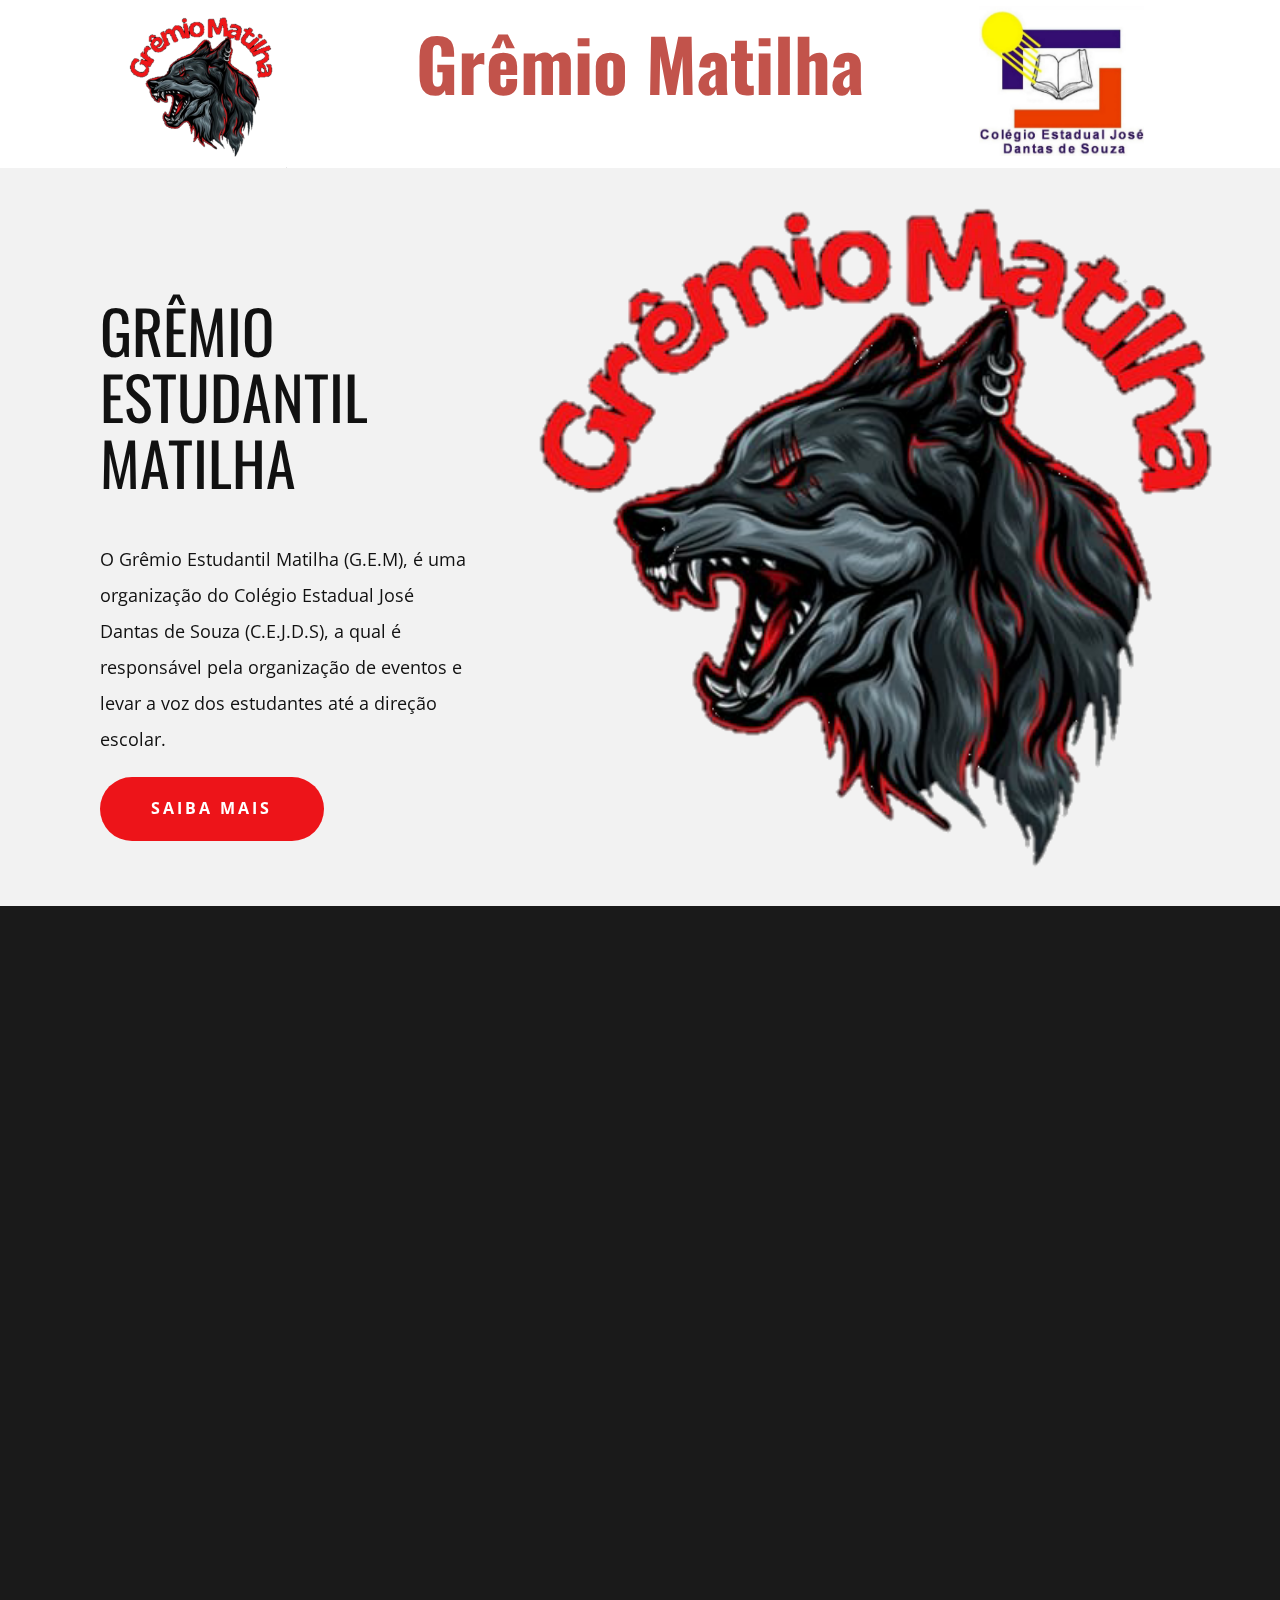
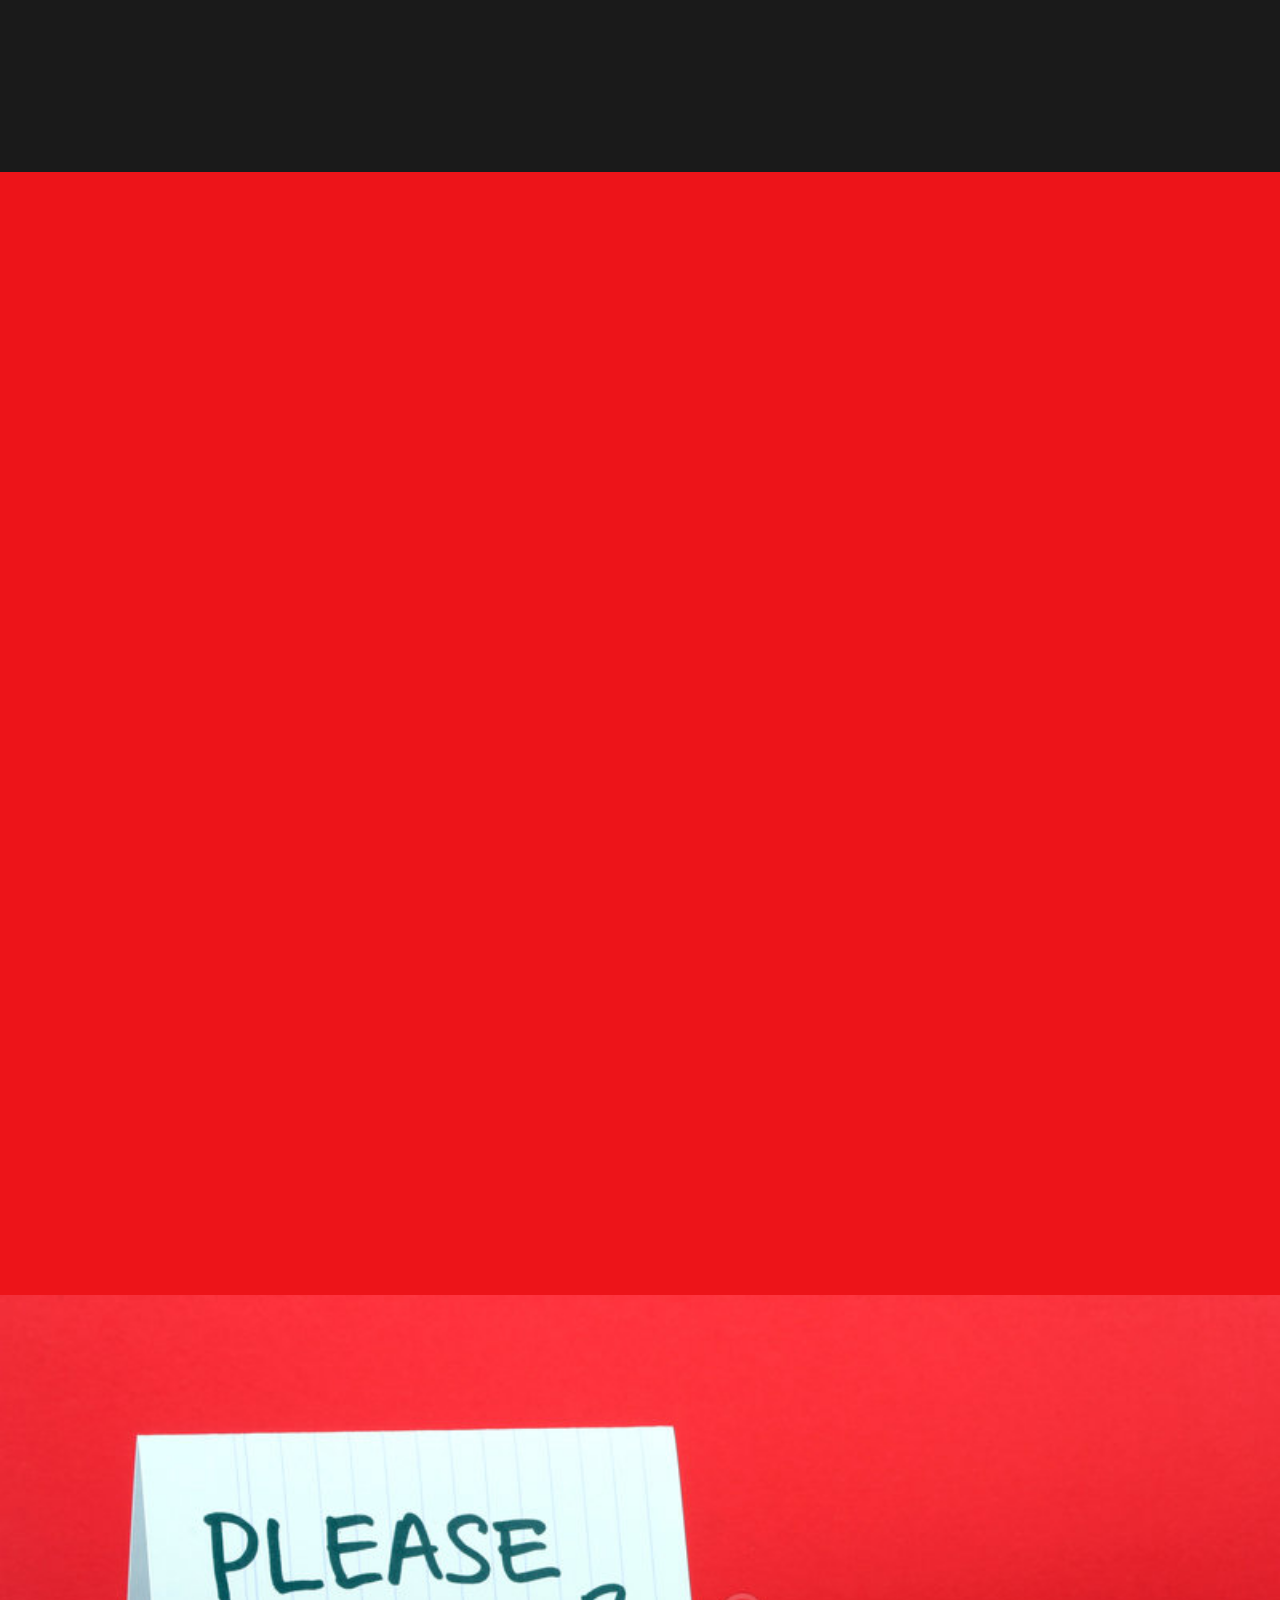
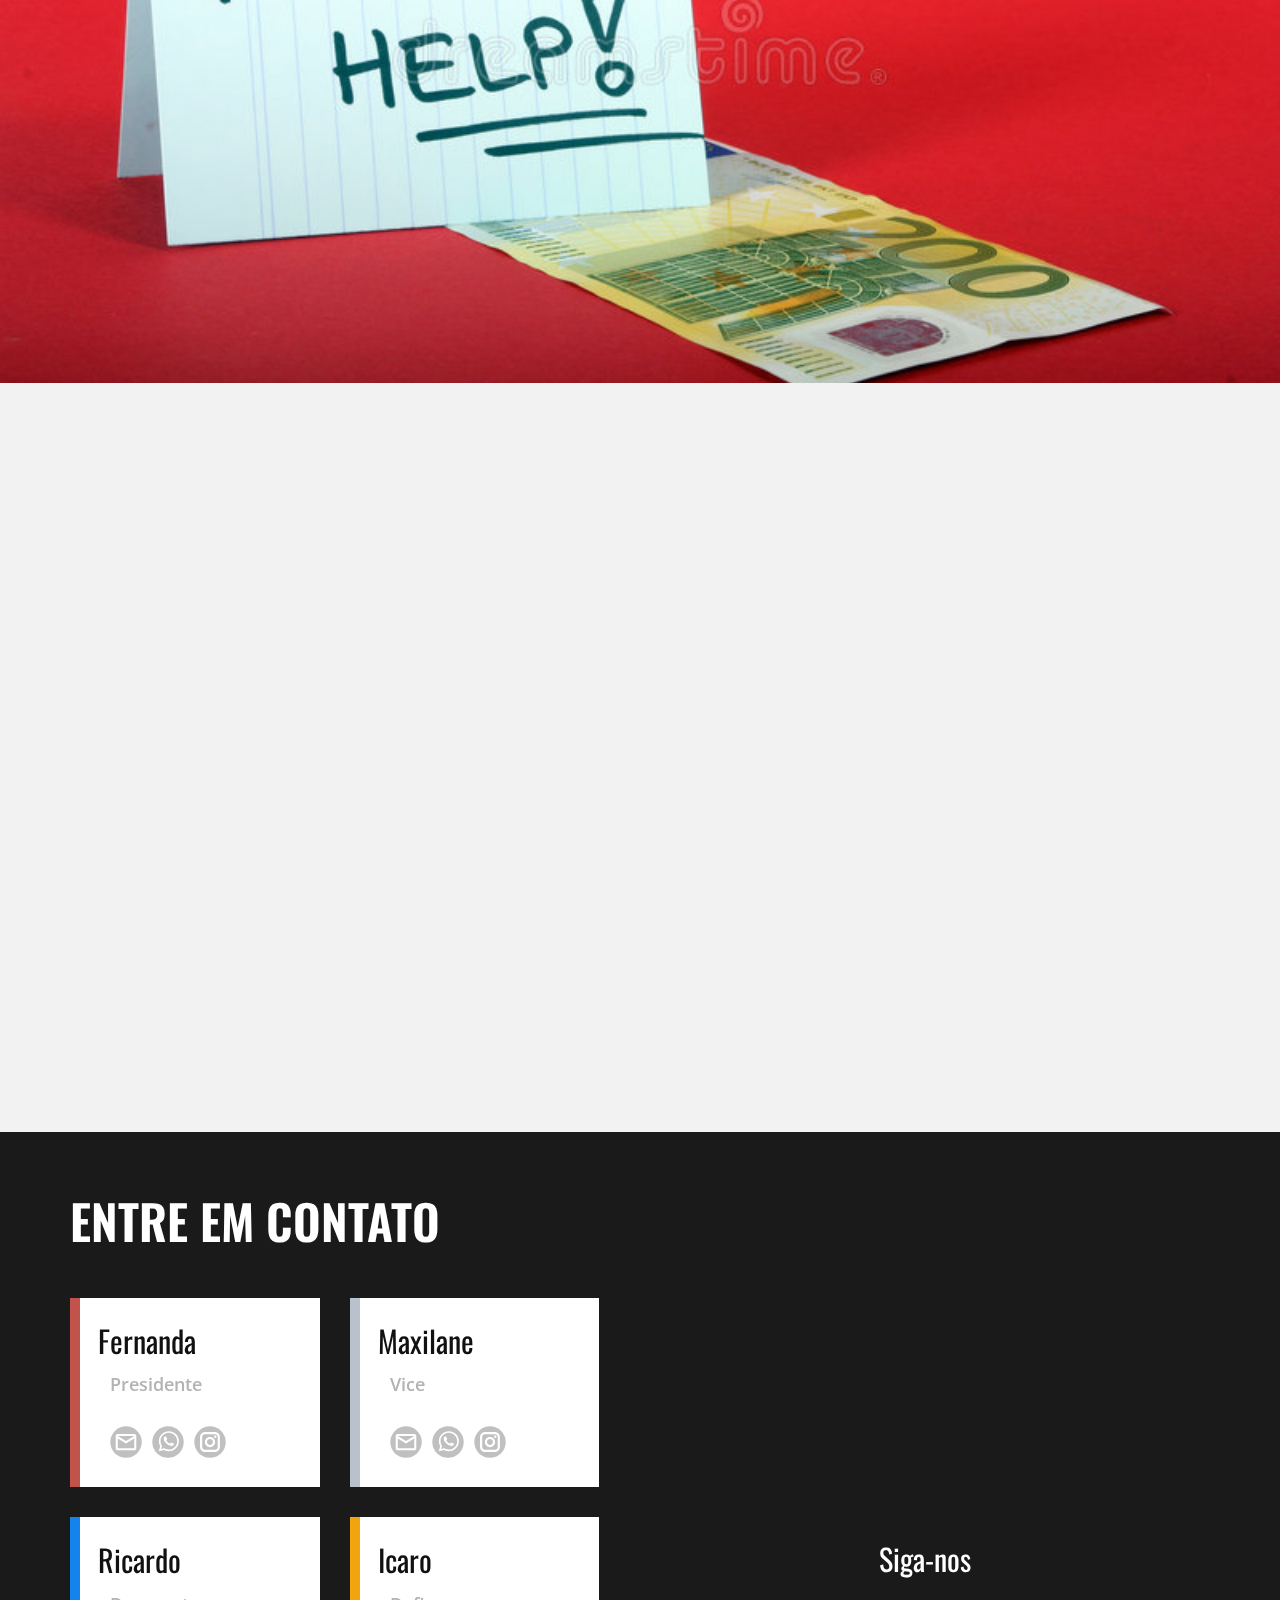
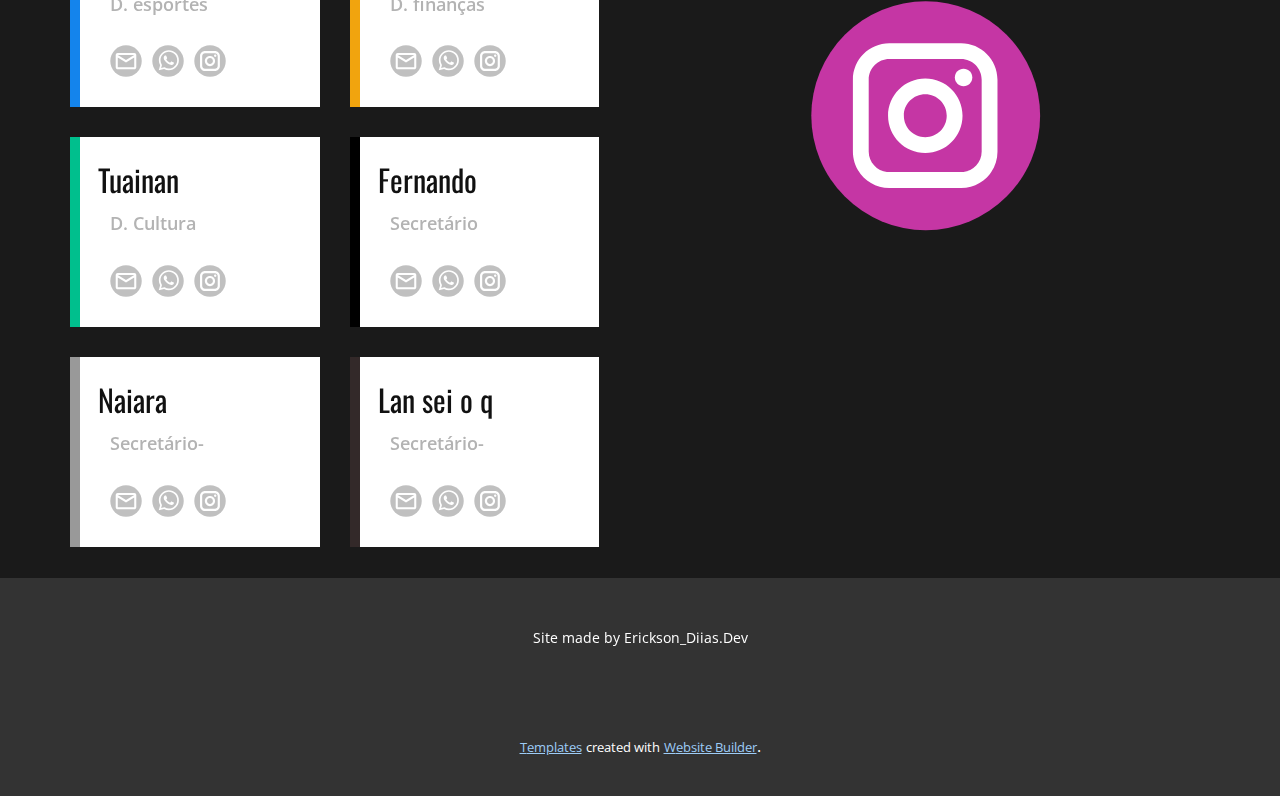
==== Home.html @ b1adccc2 "Add files via upload" ====
<!DOCTYPE html>
<html style="font-size: 16px;" lang="en"><head>
    <meta name="viewport" content="width=device-width, initial-scale=1.0">
    <meta charset="utf-8">
    <meta name="keywords" content="​Mindfulness Courses, ​Systematic training in mindfulness meditation, ​8 Week Mindfulness Journey, Vacancies and volunteering, About Us &amp;amp; Our Work, ​Free ​Mindfulness Course, ​Contact us, Contact Us">
    <meta name="description" content="">
    <title>Home</title>
    <link rel="stylesheet" href="nicepage.css" media="screen">
<link rel="stylesheet" href="Home.css" media="screen">
    <script class="u-script" type="text/javascript" src="jquery.js" defer=""></script>
    <script class="u-script" type="text/javascript" src="nicepage.js" defer=""></script>
    <meta name="generator" content="Nicepage 4.20.1, nicepage.com">
    <link id="u-theme-google-font" rel="stylesheet" href="https://fonts.googleapis.com/css?family=Oswald:200,300,400,500,600,700|Open+Sans:300,300i,400,400i,500,500i,600,600i,700,700i,800,800i">
    <link id="u-page-google-font" rel="stylesheet" href="https://fonts.googleapis.com/css?family=Montserrat:100,100i,200,200i,300,300i,400,400i,500,500i,600,600i,700,700i,800,800i,900,900i|Oswald:200,300,400,500,600,700">
    
    
    
    
    
    
    
    <script type="application/ld+json">{
		"@context": "http://schema.org",
		"@type": "Organization",
		"name": "WebSite3181948",
		"logo": "images/1666996754594.png"
}</script>
    <meta name="theme-color" content="#1484ec">
    <meta property="og:title" content="Home">
    <meta property="og:type" content="website">
  </head>
  <body class="u-body u-xl-mode" data-lang="en"><header class="u-clearfix u-header" id="sec-9a04"><div class="u-clearfix u-sheet u-valign-middle-xs u-sheet-1">
        <a href="Home.html" class="u-image u-logo u-image-1" data-image-width="500" data-image-height="500" title="Home">
          <img src="images/1666996754594.png" class="u-logo-image u-logo-image-1">
        </a>
        <img class="u-image u-image-default u-image-2" src="images/WhatsAppImage2022-10-27at15.34.00.jpeg" alt="" data-image-width="720" data-image-height="716">
        <h1 class="u-text u-text-default-lg u-text-default-xl u-text-palette-2-base u-title u-text-1">Grêmio Matilha</h1>
      </div></header>
    <section class="u-align-left u-clearfix u-grey-5 u-section-1" id="carousel_2faa">
      <div class="u-clearfix u-gutter-10 u-layout-wrap u-layout-wrap-1">
        <div class="u-gutter-0 u-layout">
          <div class="u-layout-row">
            <div class="u-align-center-md u-align-center-sm u-align-center-xs u-align-left-lg u-align-left-xl u-container-style u-layout-cell u-left-cell u-shape-rectangle u-size-21-lg u-size-22-xl u-size-60-md u-size-60-sm u-size-60-xs u-layout-cell-1">
              <div class="u-container-layout u-valign-bottom-sm u-container-layout-1">
                <h1 class="u-text u-text-1" data-animation-name="customAnimationIn" data-animation-duration="1500"> Grêmio Estudantil matilha</h1>
                <p class="u-text u-text-2" data-animation-name="customAnimationIn" data-animation-duration="1500" data-animation-delay="500">O Grêmio Estudantil Matilha (G.E.M), é uma organização do Colégio Estadual José Dantas de Souza (C.E.J.D.S), a qual é responsável pela organização de eventos e levar a voz dos estudantes até a direção escolar.</p>
                <a href="https://nicepage.online" class="u-active-black u-border-none u-btn u-btn-round u-button-style u-custom-color-1 u-hover-palette-2-base u-radius-50 u-text-active-white u-text-body-alt-color u-text-hover-white u-btn-1" data-animation-name="customAnimationIn" data-animation-duration="1500" data-animation-delay="500">SAIBA MAIS</a>
              </div>
            </div>
            <div class="u-align-left u-container-style u-hidden-lg u-hidden-md u-hidden-sm u-hidden-xs u-image u-layout-cell u-right-cell u-size-38-xl u-size-39-lg u-size-60-md u-size-60-sm u-size-60-xs u-image-1" data-image-width="500" data-image-height="500" data-animation-name="customAnimationIn" data-animation-duration="1500" data-animation-delay="500">
              <div class="u-container-layout u-valign-bottom u-container-layout-2"></div>
            </div>
          </div>
        </div>
      </div>
    </section>
    <section class="u-align-center u-clearfix u-grey-90 u-section-2" id="sec-e153">
      <h2 class="u-text u-text-default-xl u-text-1" data-animation-name="customAnimationIn" data-animation-duration="1500" data-animation-delay="0">AS PRINCIPAIS FUNÇÕES DO GRÊMIO</h2>
      <img class="u-expanded-width u-image u-image-default u-image-1" src="images/asd.jpeg" alt="" data-image-width="1320" data-image-height="660" data-animation-name="customAnimationIn" data-animation-duration="1500">
      <div class="u-list u-list-1">
        <div class="u-repeater u-repeater-1">
          <div class="u-align-center u-border-10 u-border-palette-2-base u-container-style u-custom-item u-list-item u-repeater-item u-shape-rectangle u-white u-list-item-1" data-animation-name="customAnimationIn" data-animation-duration="1500" data-animation-delay="500">
            <div class="u-container-layout u-similar-container u-valign-top-lg u-valign-top-md u-valign-top-sm u-valign-top-xl u-container-layout-1">
              <h5 class="u-custom-font u-font-montserrat u-text u-text-default u-text-2"> Informação</h5>
              <p class="u-text u-text-3">Os alunos precisam que suas decisões sejam ouvidas, e para isso é necessário um intermédio, esse intermédio somos nós!</p>
            </div>
          </div>
          <div class="u-align-center u-border-10 u-border-palette-2-dark-1 u-container-style u-custom-item u-list-item u-repeater-item u-shape-rectangle u-white u-list-item-2" data-animation-name="customAnimationIn" data-animation-duration="1500" data-animation-delay="500">
            <div class="u-container-layout u-similar-container u-valign-top-lg u-valign-top-md u-valign-top-sm u-valign-top-xl u-container-layout-2">
              <h5 class="u-custom-font u-font-montserrat u-text u-text-default u-text-4">Eventos</h5>
              <p class="u-text u-text-5">Todo os eventos realizados no colégio são totalmente patrocinados e organizados pelo Grêmio Estudantil.</p>
            </div>
          </div>
          <div class="u-align-center u-border-10 u-border-grey-75 u-container-style u-custom-item u-list-item u-repeater-item u-shape-rectangle u-white u-list-item-3" data-animation-name="customAnimationIn" data-animation-duration="1500" data-animation-delay="500">
            <div class="u-container-layout u-similar-container u-valign-top-lg u-valign-top-md u-valign-top-sm u-valign-top-xl u-container-layout-3">
              <h5 class="u-custom-font u-font-montserrat u-text u-text-default u-text-6">Soluções</h5>
              <p class="u-text u-text-7">Quando se tem problemas é necessário que haja soluções, a nossa matilha é responsável por todas as medidas tomadas junto a direção escolar.</p>
            </div>
          </div>
          <div class="u-align-center u-border-10 u-border-palette-5-dark-1 u-container-style u-custom-item u-list-item u-repeater-item u-shape-rectangle u-white u-list-item-4" data-animation-name="customAnimationIn" data-animation-duration="1500" data-animation-delay="500">
            <div class="u-container-layout u-similar-container u-valign-top-lg u-valign-top-md u-valign-top-sm u-valign-top-xl u-container-layout-4">
              <h5 class="u-custom-font u-font-montserrat u-text u-text-default u-text-8">Suporte</h5>
              <p class="u-text u-text-9">Tudo que for preciso para uma melhor r4elaçã entre alunos, professores e escola, o melhor suporte quem faz é o grêmio.</p>
            </div>
          </div>
        </div>
      </div>
    </section>
    <section class="u-align-center u-clearfix u-custom-color-1 u-section-3" id="carousel_fca2">
      <div class="u-clearfix u-sheet u-valign-middle-xs u-sheet-1">
        <h2 class="u-text u-text-1" data-animation-name="customAnimationIn" data-animation-duration="1500" data-animation-delay="0">UMA MELHOR FUNCIONABILIDADE</h2>
        <div class="u-align-left-lg u-align-left-xl u-expanded-width-xs u-list u-list-1">
          <div class="u-repeater u-repeater-1">
            <div class="u-align-right u-border-10 u-border-no-bottom u-border-no-left u-border-no-top u-border-palette-1-base u-bottom-left-radius-20 u-container-style u-custom-item u-grey-5 u-list-item u-repeater-item u-shape-round u-top-left-radius-20 u-list-item-1" data-animation-name="customAnimationIn" data-animation-duration="1500" data-animation-delay="250">
              <div class="u-container-layout u-similar-container u-valign-bottom-md u-valign-bottom-sm u-container-layout-1"><span class="u-custom-item u-icon u-icon-rounded u-palette-1-base u-radius-20 u-text-white u-icon-1"><svg class="u-svg-link" preserveAspectRatio="xMidYMin slice" viewBox="0 0 60 60" style=""><use xmlns:xlink="http://www.w3.org/1999/xlink" xlink:href="#svg-3e60"></use></svg><svg class="u-svg-content" viewBox="0 0 60 60" x="0px" y="0px" id="svg-3e60" style="enable-background:new 0 0 60 60;"><g><path d="M42.595,0H17.405C14.977,0,13,1.977,13,4.405v51.189C13,58.023,14.977,60,17.405,60h25.189C45.023,60,47,58.023,47,55.595
		V4.405C47,1.977,45.023,0,42.595,0z M15,8h30v38H15V8z M17.405,2h25.189C43.921,2,45,3.079,45,4.405V6H15V4.405
		C15,3.079,16.079,2,17.405,2z M42.595,58H17.405C16.079,58,15,56.921,15,55.595V48h30v7.595C45,56.921,43.921,58,42.595,58z"></path><path d="M30,49c-2.206,0-4,1.794-4,4s1.794,4,4,4s4-1.794,4-4S32.206,49,30,49z M30,55c-1.103,0-2-0.897-2-2s0.897-2,2-2
		s2,0.897,2,2S31.103,55,30,55z"></path><path d="M26,5h4c0.553,0,1-0.447,1-1s-0.447-1-1-1h-4c-0.553,0-1,0.447-1,1S25.447,5,26,5z"></path><path d="M33,5h1c0.553,0,1-0.447,1-1s-0.447-1-1-1h-1c-0.553,0-1,0.447-1,1S32.447,5,33,5z"></path><path d="M56.612,4.569c-0.391-0.391-1.023-0.391-1.414,0s-0.391,1.023,0,1.414c3.736,3.736,3.736,9.815,0,13.552
		c-0.391,0.391-0.391,1.023,0,1.414c0.195,0.195,0.451,0.293,0.707,0.293s0.512-0.098,0.707-0.293
		C61.128,16.434,61.128,9.085,56.612,4.569z"></path><path d="M52.401,6.845c-0.391-0.391-1.023-0.391-1.414,0s-0.391,1.023,0,1.414c1.237,1.237,1.918,2.885,1.918,4.639
		s-0.681,3.401-1.918,4.638c-0.391,0.391-0.391,1.023,0,1.414c0.195,0.195,0.451,0.293,0.707,0.293s0.512-0.098,0.707-0.293
		c1.615-1.614,2.504-3.764,2.504-6.052S54.017,8.459,52.401,6.845z"></path><path d="M4.802,5.983c0.391-0.391,0.391-1.023,0-1.414s-1.023-0.391-1.414,0c-4.516,4.516-4.516,11.864,0,16.38
		c0.195,0.195,0.451,0.293,0.707,0.293s0.512-0.098,0.707-0.293c0.391-0.391,0.391-1.023,0-1.414
		C1.065,15.799,1.065,9.72,4.802,5.983z"></path><path d="M9.013,6.569c-0.391-0.391-1.023-0.391-1.414,0c-1.615,1.614-2.504,3.764-2.504,6.052s0.889,4.438,2.504,6.053
		c0.195,0.195,0.451,0.293,0.707,0.293s0.512-0.098,0.707-0.293c0.391-0.391,0.391-1.023,0-1.414
		c-1.237-1.237-1.918-2.885-1.918-4.639S7.775,9.22,9.013,7.983C9.403,7.593,9.403,6.96,9.013,6.569z"></path>
</g></svg></span>
                <p class="u-text u-text-grey-40 u-text-2">O conforto produz o compreendimento. Uma melhor estrutura, uma melhor condição de estudo, um melhor lugar para se aprender, isso é o que nós queremos e lutamos para ter.</p>
              </div>
            </div>
            <div class="u-align-right u-border-10 u-border-no-bottom u-border-no-left u-border-no-top u-border-palette-2-base u-bottom-left-radius-20 u-container-style u-custom-item u-grey-5 u-list-item u-repeater-item u-shape-round u-top-left-radius-20 u-list-item-2" data-animation-name="customAnimationIn" data-animation-duration="1500" data-animation-delay="250">
              <div class="u-container-layout u-similar-container u-valign-bottom-md u-valign-bottom-sm u-container-layout-2"><span class="u-custom-item u-icon u-icon-rounded u-palette-2-base u-radius-20 u-text-white u-icon-2"><svg class="u-svg-link" preserveAspectRatio="xMidYMin slice" viewBox="0 0 54 54" style=""><use xmlns:xlink="http://www.w3.org/1999/xlink" xlink:href="#svg-9e3b"></use></svg><svg class="u-svg-content" viewBox="0 0 54 54" x="0px" y="0px" id="svg-9e3b" style="enable-background:new 0 0 54 54;"><g><path d="M51.22,21h-5.052c-0.812,0-1.481-0.447-1.792-1.197s-0.153-1.54,0.42-2.114l3.572-3.571
		c0.525-0.525,0.814-1.224,0.814-1.966c0-0.743-0.289-1.441-0.814-1.967l-4.553-4.553c-1.05-1.05-2.881-1.052-3.933,0l-3.571,3.571
		c-0.574,0.573-1.366,0.733-2.114,0.421C33.447,9.313,33,8.644,33,7.832V2.78C33,1.247,31.753,0,30.22,0H23.78
		C22.247,0,21,1.247,21,2.78v5.052c0,0.812-0.447,1.481-1.197,1.792c-0.748,0.313-1.54,0.152-2.114-0.421l-3.571-3.571
		c-1.052-1.052-2.883-1.05-3.933,0l-4.553,4.553c-0.525,0.525-0.814,1.224-0.814,1.967c0,0.742,0.289,1.44,0.814,1.966l3.572,3.571
		c0.573,0.574,0.73,1.364,0.42,2.114S8.644,21,7.832,21H2.78C1.247,21,0,22.247,0,23.78v6.439C0,31.753,1.247,33,2.78,33h5.052
		c0.812,0,1.481,0.447,1.792,1.197s0.153,1.54-0.42,2.114l-3.572,3.571c-0.525,0.525-0.814,1.224-0.814,1.966
		c0,0.743,0.289,1.441,0.814,1.967l4.553,4.553c1.051,1.051,2.881,1.053,3.933,0l3.571-3.572c0.574-0.573,1.363-0.731,2.114-0.42
		c0.75,0.311,1.197,0.98,1.197,1.792v5.052c0,1.533,1.247,2.78,2.78,2.78h6.439c1.533,0,2.78-1.247,2.78-2.78v-5.052
		c0-0.812,0.447-1.481,1.197-1.792c0.751-0.312,1.54-0.153,2.114,0.42l3.571,3.572c1.052,1.052,2.883,1.05,3.933,0l4.553-4.553
		c0.525-0.525,0.814-1.224,0.814-1.967c0-0.742-0.289-1.44-0.814-1.966l-3.572-3.571c-0.573-0.574-0.73-1.364-0.42-2.114
		S45.356,33,46.168,33h5.052c1.533,0,2.78-1.247,2.78-2.78V23.78C54,22.247,52.753,21,51.22,21z M52,30.22
		C52,30.65,51.65,31,51.22,31h-5.052c-1.624,0-3.019,0.932-3.64,2.432c-0.622,1.5-0.295,3.146,0.854,4.294l3.572,3.571
		c0.305,0.305,0.305,0.8,0,1.104l-4.553,4.553c-0.304,0.304-0.799,0.306-1.104,0l-3.571-3.572c-1.149-1.149-2.794-1.474-4.294-0.854
		c-1.5,0.621-2.432,2.016-2.432,3.64v5.052C31,51.65,30.65,52,30.22,52H23.78C23.35,52,23,51.65,23,51.22v-5.052
		c0-1.624-0.932-3.019-2.432-3.64c-0.503-0.209-1.021-0.311-1.533-0.311c-1.014,0-1.997,0.4-2.761,1.164l-3.571,3.572
		c-0.306,0.306-0.801,0.304-1.104,0l-4.553-4.553c-0.305-0.305-0.305-0.8,0-1.104l3.572-3.571c1.148-1.148,1.476-2.794,0.854-4.294
		C10.851,31.932,9.456,31,7.832,31H2.78C2.35,31,2,30.65,2,30.22V23.78C2,23.35,2.35,23,2.78,23h5.052
		c1.624,0,3.019-0.932,3.64-2.432c0.622-1.5,0.295-3.146-0.854-4.294l-3.572-3.571c-0.305-0.305-0.305-0.8,0-1.104l4.553-4.553
		c0.304-0.305,0.799-0.305,1.104,0l3.571,3.571c1.147,1.147,2.792,1.476,4.294,0.854C22.068,10.851,23,9.456,23,7.832V2.78
		C23,2.35,23.35,2,23.78,2h6.439C30.65,2,31,2.35,31,2.78v5.052c0,1.624,0.932,3.019,2.432,3.64
		c1.502,0.622,3.146,0.294,4.294-0.854l3.571-3.571c0.306-0.305,0.801-0.305,1.104,0l4.553,4.553c0.305,0.305,0.305,0.8,0,1.104
		l-3.572,3.571c-1.148,1.148-1.476,2.794-0.854,4.294c0.621,1.5,2.016,2.432,3.64,2.432h5.052C51.65,23,52,23.35,52,23.78V30.22z"></path><path d="M27,18c-4.963,0-9,4.037-9,9s4.037,9,9,9s9-4.037,9-9S31.963,18,27,18z M27,34c-3.859,0-7-3.141-7-7s3.141-7,7-7
		s7,3.141,7,7S30.859,34,27,34z"></path>
</g></svg></span>
                <p class="u-text u-text-grey-40 u-text-3"> É ir além do conhecimento teórico e entrar no setor prático. Aprender a fazer faz com que o ser humano passe a saber lidar com situações de emprego, trabalho em equipe,&nbsp;desenvolvimento coorporativo&nbsp;e valores necessários para cada trabalho. Esse pilar é essêncial, á que vivemos em sociedades assalariadas e que, frequentemente, o trabalho humano é trocado pelas máquinas, o que exige uma realização de tarefas mais intelectuais e mentais.</p>
              </div>
            </div>
          </div>
        </div>
        <div class="u-expanded-width-xs u-list u-list-2">
          <div class="u-repeater u-repeater-2">
            <div class="u-align-left u-border-10 u-border-no-bottom u-border-no-right u-border-no-top u-border-palette-3-base u-bottom-right-radius-20 u-container-style u-custom-item u-grey-5 u-list-item u-repeater-item u-shape-round u-top-right-radius-20 u-list-item-3" data-animation-name="customAnimationIn" data-animation-duration="1500" data-animation-delay="500">
              <div class="u-container-layout u-similar-container u-container-layout-3"><span class="u-custom-item u-icon u-icon-rounded u-palette-3-base u-radius-20 u-text-white u-icon-3"><svg class="u-svg-link" preserveAspectRatio="xMidYMin slice" viewBox="0 0 54 54" style=""><use xmlns:xlink="http://www.w3.org/1999/xlink" xlink:href="#svg-feed"></use></svg><svg class="u-svg-content" viewBox="0 0 54 54" x="0px" y="0px" id="svg-feed" style="enable-background:new 0 0 54 54;"><g><path d="M51.22,21h-5.052c-0.812,0-1.481-0.447-1.792-1.197s-0.153-1.54,0.42-2.114l3.572-3.571
		c0.525-0.525,0.814-1.224,0.814-1.966c0-0.743-0.289-1.441-0.814-1.967l-4.553-4.553c-1.05-1.05-2.881-1.052-3.933,0l-3.571,3.571
		c-0.574,0.573-1.366,0.733-2.114,0.421C33.447,9.313,33,8.644,33,7.832V2.78C33,1.247,31.753,0,30.22,0H23.78
		C22.247,0,21,1.247,21,2.78v5.052c0,0.812-0.447,1.481-1.197,1.792c-0.748,0.313-1.54,0.152-2.114-0.421l-3.571-3.571
		c-1.052-1.052-2.883-1.05-3.933,0l-4.553,4.553c-0.525,0.525-0.814,1.224-0.814,1.967c0,0.742,0.289,1.44,0.814,1.966l3.572,3.571
		c0.573,0.574,0.73,1.364,0.42,2.114S8.644,21,7.832,21H2.78C1.247,21,0,22.247,0,23.78v6.439C0,31.753,1.247,33,2.78,33h5.052
		c0.812,0,1.481,0.447,1.792,1.197s0.153,1.54-0.42,2.114l-3.572,3.571c-0.525,0.525-0.814,1.224-0.814,1.966
		c0,0.743,0.289,1.441,0.814,1.967l4.553,4.553c1.051,1.051,2.881,1.053,3.933,0l3.571-3.572c0.574-0.573,1.363-0.731,2.114-0.42
		c0.75,0.311,1.197,0.98,1.197,1.792v5.052c0,1.533,1.247,2.78,2.78,2.78h6.439c1.533,0,2.78-1.247,2.78-2.78v-5.052
		c0-0.812,0.447-1.481,1.197-1.792c0.751-0.312,1.54-0.153,2.114,0.42l3.571,3.572c1.052,1.052,2.883,1.05,3.933,0l4.553-4.553
		c0.525-0.525,0.814-1.224,0.814-1.967c0-0.742-0.289-1.44-0.814-1.966l-3.572-3.571c-0.573-0.574-0.73-1.364-0.42-2.114
		S45.356,33,46.168,33h5.052c1.533,0,2.78-1.247,2.78-2.78V23.78C54,22.247,52.753,21,51.22,21z M52,30.22
		C52,30.65,51.65,31,51.22,31h-5.052c-1.624,0-3.019,0.932-3.64,2.432c-0.622,1.5-0.295,3.146,0.854,4.294l3.572,3.571
		c0.305,0.305,0.305,0.8,0,1.104l-4.553,4.553c-0.304,0.304-0.799,0.306-1.104,0l-3.571-3.572c-1.149-1.149-2.794-1.474-4.294-0.854
		c-1.5,0.621-2.432,2.016-2.432,3.64v5.052C31,51.65,30.65,52,30.22,52H23.78C23.35,52,23,51.65,23,51.22v-5.052
		c0-1.624-0.932-3.019-2.432-3.64c-0.503-0.209-1.021-0.311-1.533-0.311c-1.014,0-1.997,0.4-2.761,1.164l-3.571,3.572
		c-0.306,0.306-0.801,0.304-1.104,0l-4.553-4.553c-0.305-0.305-0.305-0.8,0-1.104l3.572-3.571c1.148-1.148,1.476-2.794,0.854-4.294
		C10.851,31.932,9.456,31,7.832,31H2.78C2.35,31,2,30.65,2,30.22V23.78C2,23.35,2.35,23,2.78,23h5.052
		c1.624,0,3.019-0.932,3.64-2.432c0.622-1.5,0.295-3.146-0.854-4.294l-3.572-3.571c-0.305-0.305-0.305-0.8,0-1.104l4.553-4.553
		c0.304-0.305,0.799-0.305,1.104,0l3.571,3.571c1.147,1.147,2.792,1.476,4.294,0.854C22.068,10.851,23,9.456,23,7.832V2.78
		C23,2.35,23.35,2,23.78,2h6.439C30.65,2,31,2.35,31,2.78v5.052c0,1.624,0.932,3.019,2.432,3.64
		c1.502,0.622,3.146,0.294,4.294-0.854l3.571-3.571c0.306-0.305,0.801-0.305,1.104,0l4.553,4.553c0.305,0.305,0.305,0.8,0,1.104
		l-3.572,3.571c-1.148,1.148-1.476,2.794-0.854,4.294c0.621,1.5,2.016,2.432,3.64,2.432h5.052C51.65,23,52,23.35,52,23.78V30.22z"></path><path d="M27,18c-4.963,0-9,4.037-9,9s4.037,9,9,9s9-4.037,9-9S31.963,18,27,18z M27,34c-3.859,0-7-3.141-7-7s3.141-7,7-7
		s7,3.141,7,7S30.859,34,27,34z"></path>
</g></svg></span>
                <p class="u-text u-text-grey-40 u-text-4">É quando tornamos prazeroso o ato de compreender, descobrir ou construir o conhecimento. É o interesse nas informações, libertação da ignorância. Com a velocidade em que o conhecimento humano se multiplica, muitas vezes deixamos de lado essa necessidade de nos aprimorar, se desinteressando pelo outro, pelo novo. Sendo assim, o aprender a conhecer exercita a atenção, a memória e o pensamento.</p>
              </div>
            </div>
            <div class="u-align-left u-border-10 u-border-no-bottom u-border-no-right u-border-no-top u-border-palette-4-base u-bottom-right-radius-20 u-container-style u-custom-item u-grey-5 u-list-item u-repeater-item u-shape-round u-top-right-radius-20 u-list-item-4" data-animation-name="customAnimationIn" data-animation-duration="1500" data-animation-delay="500">
              <div class="u-container-layout u-similar-container u-container-layout-4"><span class="u-custom-item u-icon u-icon-rounded u-palette-4-base u-radius-20 u-text-white u-icon-4"><svg class="u-svg-link" preserveAspectRatio="xMidYMin slice" viewBox="0 0 60 60" style=""><use xmlns:xlink="http://www.w3.org/1999/xlink" xlink:href="#svg-4bad"></use></svg><svg class="u-svg-content" viewBox="0 0 60 60" x="0px" y="0px" id="svg-4bad" style="enable-background:new 0 0 60 60;"><g><path d="M42.595,0H17.405C14.977,0,13,1.977,13,4.405v51.189C13,58.023,14.977,60,17.405,60h25.189C45.023,60,47,58.023,47,55.595
		V4.405C47,1.977,45.023,0,42.595,0z M15,8h30v38H15V8z M17.405,2h25.189C43.921,2,45,3.079,45,4.405V6H15V4.405
		C15,3.079,16.079,2,17.405,2z M42.595,58H17.405C16.079,58,15,56.921,15,55.595V48h30v7.595C45,56.921,43.921,58,42.595,58z"></path><path d="M30,49c-2.206,0-4,1.794-4,4s1.794,4,4,4s4-1.794,4-4S32.206,49,30,49z M30,55c-1.103,0-2-0.897-2-2s0.897-2,2-2
		s2,0.897,2,2S31.103,55,30,55z"></path><path d="M26,5h4c0.553,0,1-0.447,1-1s-0.447-1-1-1h-4c-0.553,0-1,0.447-1,1S25.447,5,26,5z"></path><path d="M33,5h1c0.553,0,1-0.447,1-1s-0.447-1-1-1h-1c-0.553,0-1,0.447-1,1S32.447,5,33,5z"></path><path d="M56.612,4.569c-0.391-0.391-1.023-0.391-1.414,0s-0.391,1.023,0,1.414c3.736,3.736,3.736,9.815,0,13.552
		c-0.391,0.391-0.391,1.023,0,1.414c0.195,0.195,0.451,0.293,0.707,0.293s0.512-0.098,0.707-0.293
		C61.128,16.434,61.128,9.085,56.612,4.569z"></path><path d="M52.401,6.845c-0.391-0.391-1.023-0.391-1.414,0s-0.391,1.023,0,1.414c1.237,1.237,1.918,2.885,1.918,4.639
		s-0.681,3.401-1.918,4.638c-0.391,0.391-0.391,1.023,0,1.414c0.195,0.195,0.451,0.293,0.707,0.293s0.512-0.098,0.707-0.293
		c1.615-1.614,2.504-3.764,2.504-6.052S54.017,8.459,52.401,6.845z"></path><path d="M4.802,5.983c0.391-0.391,0.391-1.023,0-1.414s-1.023-0.391-1.414,0c-4.516,4.516-4.516,11.864,0,16.38
		c0.195,0.195,0.451,0.293,0.707,0.293s0.512-0.098,0.707-0.293c0.391-0.391,0.391-1.023,0-1.414
		C1.065,15.799,1.065,9.72,4.802,5.983z"></path><path d="M9.013,6.569c-0.391-0.391-1.023-0.391-1.414,0c-1.615,1.614-2.504,3.764-2.504,6.052s0.889,4.438,2.504,6.053
		c0.195,0.195,0.451,0.293,0.707,0.293s0.512-0.098,0.707-0.293c0.391-0.391,0.391-1.023,0-1.414
		c-1.237-1.237-1.918-2.885-1.918-4.639S7.775,9.22,9.013,7.983C9.403,7.593,9.403,6.96,9.013,6.569z"></path>
</g></svg></span>
                <p class="u-text u-text-grey-40 u-text-5"> Desenvolver o pensamento crítico, autônomo,&nbsp;incitar a criatividade&nbsp;e elevar o &nbsp;crescimento de conhecimentos, além de ter em mente um sentido ético e estético perante a sociedade. Isto é aprender a ser. Não podemos negligenciar o potencial de cada indivíduo, é preciso contribuir para o seu total desenvolvimento, adquirindo ferramentas que formulam os juízos e valores do ser autônomo, intelectualmente. A diversidade de personalidades é o que gera a inovação dentro da sociedade.</p>
              </div>
            </div>
          </div>
        </div>
      </div>
    </section>
    <section class="u-align-center u-clearfix u-image u-section-4" id="carousel_b9d5" data-image-width="800" data-image-height="533">
      <div class="u-clearfix u-sheet u-valign-middle-lg u-valign-middle-xl u-valign-middle-xs u-sheet-1">
        <div class="u-align-center u-container-style u-expanded-width-xs u-group u-palette-3-base u-radius-10 u-shape-round u-group-1" data-animation-name="customAnimationIn" data-animation-duration="1500" data-animation-delay="250">
          <div class="u-container-layout u-valign-bottom-lg u-valign-bottom-xl u-container-layout-1">
            <div class="u-palette-5-dark-1 u-radius-30 u-shape u-shape-round u-shape-1"></div>
            <h2 class="u-text u-text-default u-text-1">AJUDE O GRÊMIO!</h2>
            <p class="u-text u-text-2">
              <span style="font-weight: 700;"> Todo o trabalho feito pelo o grêmio estudantil é completamente voluntário, não recebemos nada em troca, e não queremos receber, mas para que possamos continuar provendo tudo o que desejamos precisamos de sua ajuda, doe para o grêmio qualquer quantia, invista na Matilha para que nós tornemos nossos lobos cada vez mais fortes.</span>
              <br>
              <br>
              <span class="u-text-black"> Toda quantia doada não será usada para nada além do aproveitamento escolar.</span>
            </p>
            <a href="https://nicepage.online" class="u-active-palette-2-dark-3 u-border-none u-btn u-btn-round u-button-style u-hover-palette-2-light-2 u-palette-2-base u-radius-50 u-text-active-white u-text-body-alt-color u-text-hover-white u-btn-1">DOAR</a>
            <div class="u-palette-2-base u-radius-30 u-shape u-shape-round u-shape-2"></div>
          </div>
        </div>
      </div>
    </section>
    <section class="u-align-center u-clearfix u-grey-5 u-section-5" id="carousel_02ba">
      <div class="u-clearfix u-sheet u-sheet-1">
        <h2 class="u-text u-text-1" data-animation-name="customAnimationIn" data-animation-duration="1500" data-animation-delay="250">SOBRE NÓS &amp; NOSSO TRABALHO</h2>
        <p class="u-text u-text-2" data-animation-name="customAnimationIn" data-animation-duration="1500" data-animation-delay="0" data-animation-direction=""> Saiba agora algumas coisas sobre o grêmio estudantil Matilha.</p>
        <div class="u-expanded-width-lg u-expanded-width-md u-expanded-width-sm u-expanded-width-xl u-list u-list-1">
          <div class="u-repeater u-repeater-1">
            <div class="u-align-center u-border-20 u-border-no-bottom u-border-no-left u-border-no-right u-border-palette-2-base u-bottom-left-radius-20 u-bottom-right-radius-20 u-container-style u-custom-item u-list-item u-repeater-item u-shape-round u-white u-list-item-1" data-animation-name="customAnimationIn" data-animation-duration="1500" data-animation-delay="250" data-animation-direction="">
              <div class="u-container-layout u-similar-container u-valign-top u-container-layout-1">
                <h3 class="u-custom-font u-font-montserrat u-text u-text-3" data-animation-name="counter" data-animation-event="scroll" data-animation-duration="3000">3</h3>
                <p class="u-text u-text-4">EVENTOS</p>
                <p class="u-text u-text-5">Sample text. Click to select the text box. Click again or double click to start editing the text.</p>
              </div>
            </div>
            <div class="u-align-center u-border-20 u-border-no-bottom u-border-no-left u-border-no-right u-border-palette-4-base u-bottom-left-radius-20 u-bottom-right-radius-20 u-container-style u-custom-item u-list-item u-repeater-item u-shape-round u-white u-list-item-2" data-animation-name="customAnimationIn" data-animation-duration="1500" data-animation-delay="250" data-animation-direction="">
              <div class="u-container-layout u-similar-container u-valign-top u-container-layout-2">
                <h3 class="u-custom-font u-font-montserrat u-text u-text-6" data-animation-name="counter" data-animation-event="scroll" data-animation-duration="3000">0</h3>
                <p class="u-text u-text-7">CONQUISTAS</p>
                <p class="u-text u-text-8">Sample text. Click to select the text box. Click again or double click to start editing the text.</p>
              </div>
            </div>
            <div class="u-align-center u-border-20 u-border-no-bottom u-border-no-left u-border-no-right u-border-palette-1-base u-bottom-left-radius-20 u-bottom-right-radius-20 u-container-style u-custom-item u-list-item u-repeater-item u-shape-round u-white u-list-item-3" data-animation-name="customAnimationIn" data-animation-duration="1500" data-animation-delay="250" data-animation-direction="">
              <div class="u-container-layout u-similar-container u-valign-top u-container-layout-3">
                <h3 class="u-custom-font u-font-montserrat u-text u-text-9" data-animation-name="counter" data-animation-event="scroll" data-animation-duration="3000">18</h3>
                <p class="u-text u-text-10">PROOJETOS PENDENTES</p>
                <p class="u-text u-text-11">Sample text. Click to select the text box. Click again or double click to start editing the text.</p>
              </div>
            </div>
            <div class="u-align-center u-border-20 u-border-no-bottom u-border-no-left u-border-no-right u-border-palette-3-base u-bottom-left-radius-20 u-bottom-right-radius-20 u-container-style u-custom-item u-list-item u-repeater-item u-shape-round u-white u-list-item-4" data-animation-name="customAnimationIn" data-animation-duration="1500" data-animation-delay="250" data-animation-direction="">
              <div class="u-container-layout u-similar-container u-valign-top u-container-layout-4">
                <h3 class="u-custom-font u-font-montserrat u-text u-text-12" data-animation-name="counter" data-animation-event="scroll" data-animation-duration="3000">6</h3>
                <p class="u-text u-text-13">PROJETOS FINALIZADOS</p>
                <p class="u-text u-text-14">Sample text. Click to select the text box. Click again or double click to start editing the text.</p>
              </div>
            </div>
          </div>
        </div>
      </div>
    </section>
    <section class="u-align-center u-clearfix u-grey-90 u-section-6" id="carousel_57cf">
      <div class="u-clearfix u-sheet u-valign-middle-xs u-sheet-1">
        <h2 class="u-align-left-lg u-align-left-xl u-text u-text-1">ENTRE EM CONTATO</h2>
        <div class="u-expanded-width-md u-expanded-width-sm u-list u-list-1">
          <div class="u-repeater u-repeater-1">
            <div class="u-align-center u-border-10 u-border-no-bottom u-border-no-right u-border-no-top u-border-palette-2-base u-container-style u-custom-item u-list-item u-repeater-item u-shape-rectangle u-white">
              <div class="u-container-layout u-similar-container u-valign-top-lg u-valign-top-md u-valign-top-sm u-valign-top-xl u-container-layout-1">
                <h3 class="u-align-left u-text u-text-2">Fernanda</h3>
                <p class="u-align-left u-text u-text-grey-30 u-text-3">Presidente<br>
                </p>
                <div class="u-custom-item u-social-icons u-spacing-10 u-social-icons-1">
                  <a class="u-social-url" target="_blank" data-type="Email" title="Email" href="mailto:santanafernanda948@gmail.com"><span class="u-custom-item u-icon u-social-email u-social-icon u-text-grey-25 u-icon-1" data-animation-name="" data-animation-duration="0" data-animation-delay="0" data-animation-direction=""><svg class="u-svg-link" preserveAspectRatio="xMidYMin slice" viewBox="0 0 112 112" style=""><use xmlns:xlink="http://www.w3.org/1999/xlink" xlink:href="#svg-f77c"></use></svg><svg class="u-svg-content" viewBox="0 0 112 112" x="0" y="0" id="svg-f77c"><circle fill="currentColor" cx="56.1" cy="56.1" r="55"></circle><path id="path3864" fill="#FFFFFF" d="M27.2,28h57.6c4,0,7.2,3.2,7.2,7.2l0,0v42.7c0,3.9-3.2,7.2-7.2,7.2l0,0H27.2
	c-4,0-7.2-3.2-7.2-7.2V35.2C20,31.1,23.2,28,27.2,28 M56,52.9l28.8-17.8H27.2L56,52.9 M27.2,77.7h57.6V43.5L56,61.3L27.2,43.5V77.7z
	"></path></svg></span>
                  </a>
                  <a class="u-social-url" target="_blank" data-type="Whatsapp" title="Whatsapp" href="http://api.whatsapp.com/send?phone=+557599078791"><span class="u-custom-item u-icon u-social-icon u-social-whatsapp u-text-grey-25 u-icon-2" data-animation-name="" data-animation-duration="0" data-animation-delay="0" data-animation-direction=""><svg class="u-svg-link" preserveAspectRatio="xMidYMin slice" viewBox="0 0 112 112" style=""><use xmlns:xlink="http://www.w3.org/1999/xlink" xlink:href="#svg-84e5"></use></svg><svg class="u-svg-content" viewBox="0 0 112 112" x="0" y="0" id="svg-84e5"><circle fill="currentColor" cx="56.1" cy="56.1" r="55"></circle><path fill="#FFFFFF" d="M83.8,28.3C77.2,21.7,68.4,18,59,18c-19.3,0-35.1,15.7-35.1,35.1c0,6.2,1.6,12.2,4.7,17.5l-5,18.2L42.2,84
	c5.1,2.8,10.9,4.3,16.8,4.3h0l0,0c19.3,0,35.1-15.7,35.1-35.1C94.1,43.8,90.5,35,83.8,28.3 M59,82.3L59,82.3
	c-5.2,0-10.4-1.4-14.9-4.1l-1.1-0.6l-11,2.9L35,69.8l-0.7-1.1c-2.9-4.6-4.5-10-4.5-15.5C29.8,37,42.9,24,59,24
	c7.8,0,15.1,3,20.6,8.6c5.5,5.5,8.5,12.8,8.5,20.6C88.2,69.2,75.1,82.3,59,82.3 M75,60.5c-0.9-0.4-5.2-2.6-6-2.9
	c-0.8-0.3-1.4-0.4-2,0.4s-2.3,2.9-2.8,3.4c-0.5,0.6-1,0.7-1.9,0.2c-0.9-0.4-3.7-1.4-7.1-4.4c-2.6-2.3-4.4-5.2-4.9-6.1
	c-0.5-0.9-0.1-1.4,0.4-1.8c0.4-0.4,0.9-1,1.3-1.5c0.4-0.5,0.6-0.9,0.9-1.5c0.3-0.6,0.1-1.1-0.1-1.5c-0.2-0.4-2-4.8-2.7-6.5
	c-0.7-1.7-1.4-1.5-2-1.5c-0.5,0-1.1,0-1.7,0c-0.6,0-1.5,0.2-2.3,1.1c-0.8,0.9-3.1,3-3.1,7.3c0,4.3,3.1,8.5,3.6,9.1
	c0.4,0.6,6.2,9.4,15,13.2c2.1,0.9,3.7,1.4,5,1.8c2.1,0.7,4,0.6,5.5,0.3c1.7-0.3,5.2-2.1,5.9-4.2c0.7-2,0.7-3.8,0.5-4.2
	C76.5,61.1,75.9,60.9,75,60.5"></path></svg></span>
                  </a>
                  <a class="u-social-url" target="_blank" data-type="Instagram" title="Instagram" href="https://www.instagram.com/fer_ka24/?igshid=YmMyMTA2M2Y%3D"><span class="u-custom-item u-icon u-social-icon u-social-instagram u-text-grey-25 u-icon-3" data-animation-name="" data-animation-duration="0" data-animation-delay="0" data-animation-direction=""><svg class="u-svg-link" preserveAspectRatio="xMidYMin slice" viewBox="0 0 112 112" style=""><use xmlns:xlink="http://www.w3.org/1999/xlink" xlink:href="#svg-e39e"></use></svg><svg class="u-svg-content" viewBox="0 0 112 112" x="0" y="0" id="svg-e39e"><circle fill="currentColor" cx="56.1" cy="56.1" r="55"></circle><path fill="#FFFFFF" d="M55.9,38.2c-9.9,0-17.9,8-17.9,17.9C38,66,46,74,55.9,74c9.9,0,17.9-8,17.9-17.9C73.8,46.2,65.8,38.2,55.9,38.2
            z M55.9,66.4c-5.7,0-10.3-4.6-10.3-10.3c-0.1-5.7,4.6-10.3,10.3-10.3c5.7,0,10.3,4.6,10.3,10.3C66.2,61.8,61.6,66.4,55.9,66.4z"></path><path fill="#FFFFFF" d="M74.3,33.5c-2.3,0-4.2,1.9-4.2,4.2s1.9,4.2,4.2,4.2s4.2-1.9,4.2-4.2S76.6,33.5,74.3,33.5z"></path><path fill="#FFFFFF" d="M73.1,21.3H38.6c-9.7,0-17.5,7.9-17.5,17.5v34.5c0,9.7,7.9,17.6,17.5,17.6h34.5c9.7,0,17.5-7.9,17.5-17.5V38.8
            C90.6,29.1,82.7,21.3,73.1,21.3z M83,73.3c0,5.5-4.5,9.9-9.9,9.9H38.6c-5.5,0-9.9-4.5-9.9-9.9V38.8c0-5.5,4.5-9.9,9.9-9.9h34.5
            c5.5,0,9.9,4.5,9.9,9.9V73.3z"></path></svg></span>
                  </a>
                </div>
              </div>
            </div>
            <div class="u-align-center u-border-10 u-border-no-bottom u-border-no-right u-border-no-top u-border-palette-5-base u-container-style u-custom-item u-list-item u-repeater-item u-shape-rectangle u-white">
              <div class="u-container-layout u-similar-container u-valign-top-lg u-valign-top-md u-valign-top-sm u-valign-top-xl u-container-layout-2">
                <h3 class="u-align-left u-text u-text-4">Maxilane</h3>
                <p class="u-align-left u-text u-text-grey-30 u-text-5">Vice<br>
                </p>
                <div class="u-custom-item u-social-icons u-spacing-10 u-social-icons-2">
                  <a class="u-social-url" target="_blank" data-type="Email" title="Email" href="mailto:gmaxilane10@gmail.com"><span class="u-custom-item u-icon u-social-email u-social-icon u-text-grey-25 u-icon-4" data-animation-name="" data-animation-duration="0" data-animation-delay="0" data-animation-direction=""><svg class="u-svg-link" preserveAspectRatio="xMidYMin slice" viewBox="0 0 112 112" style=""><use xmlns:xlink="http://www.w3.org/1999/xlink" xlink:href="#svg-f77c"></use></svg><svg class="u-svg-content" viewBox="0 0 112 112" x="0" y="0" id="svg-f77c"><circle fill="currentColor" cx="56.1" cy="56.1" r="55"></circle><path id="path3864" fill="#FFFFFF" d="M27.2,28h57.6c4,0,7.2,3.2,7.2,7.2l0,0v42.7c0,3.9-3.2,7.2-7.2,7.2l0,0H27.2
	c-4,0-7.2-3.2-7.2-7.2V35.2C20,31.1,23.2,28,27.2,28 M56,52.9l28.8-17.8H27.2L56,52.9 M27.2,77.7h57.6V43.5L56,61.3L27.2,43.5V77.7z
	"></path></svg></span>
                  </a>
                  <a class="u-social-url" target="_blank" data-type="Whatsapp" title="Whatsapp" href="http://api.whatsapp.com/send?phone=+557599618027"><span class="u-custom-item u-icon u-social-icon u-social-whatsapp u-text-grey-25 u-icon-5" data-animation-name="" data-animation-duration="0" data-animation-delay="0" data-animation-direction=""><svg class="u-svg-link" preserveAspectRatio="xMidYMin slice" viewBox="0 0 112 112" style=""><use xmlns:xlink="http://www.w3.org/1999/xlink" xlink:href="#svg-84e5"></use></svg><svg class="u-svg-content" viewBox="0 0 112 112" x="0" y="0" id="svg-84e5"><circle fill="currentColor" cx="56.1" cy="56.1" r="55"></circle><path fill="#FFFFFF" d="M83.8,28.3C77.2,21.7,68.4,18,59,18c-19.3,0-35.1,15.7-35.1,35.1c0,6.2,1.6,12.2,4.7,17.5l-5,18.2L42.2,84
	c5.1,2.8,10.9,4.3,16.8,4.3h0l0,0c19.3,0,35.1-15.7,35.1-35.1C94.1,43.8,90.5,35,83.8,28.3 M59,82.3L59,82.3
	c-5.2,0-10.4-1.4-14.9-4.1l-1.1-0.6l-11,2.9L35,69.8l-0.7-1.1c-2.9-4.6-4.5-10-4.5-15.5C29.8,37,42.9,24,59,24
	c7.8,0,15.1,3,20.6,8.6c5.5,5.5,8.5,12.8,8.5,20.6C88.2,69.2,75.1,82.3,59,82.3 M75,60.5c-0.9-0.4-5.2-2.6-6-2.9
	c-0.8-0.3-1.4-0.4-2,0.4s-2.3,2.9-2.8,3.4c-0.5,0.6-1,0.7-1.9,0.2c-0.9-0.4-3.7-1.4-7.1-4.4c-2.6-2.3-4.4-5.2-4.9-6.1
	c-0.5-0.9-0.1-1.4,0.4-1.8c0.4-0.4,0.9-1,1.3-1.5c0.4-0.5,0.6-0.9,0.9-1.5c0.3-0.6,0.1-1.1-0.1-1.5c-0.2-0.4-2-4.8-2.7-6.5
	c-0.7-1.7-1.4-1.5-2-1.5c-0.5,0-1.1,0-1.7,0c-0.6,0-1.5,0.2-2.3,1.1c-0.8,0.9-3.1,3-3.1,7.3c0,4.3,3.1,8.5,3.6,9.1
	c0.4,0.6,6.2,9.4,15,13.2c2.1,0.9,3.7,1.4,5,1.8c2.1,0.7,4,0.6,5.5,0.3c1.7-0.3,5.2-2.1,5.9-4.2c0.7-2,0.7-3.8,0.5-4.2
	C76.5,61.1,75.9,60.9,75,60.5"></path></svg></span>
                  </a>
                  <a class="u-social-url" target="_blank" data-type="Instagram" title="Instagram" href="https://www.instagram.com/maxssg_/?igshid=YmMyMTA2M2Y%3D"><span class="u-custom-item u-icon u-social-icon u-social-instagram u-text-grey-25 u-icon-6" data-animation-name="" data-animation-duration="0" data-animation-delay="0" data-animation-direction=""><svg class="u-svg-link" preserveAspectRatio="xMidYMin slice" viewBox="0 0 112 112" style=""><use xmlns:xlink="http://www.w3.org/1999/xlink" xlink:href="#svg-e39e"></use></svg><svg class="u-svg-content" viewBox="0 0 112 112" x="0" y="0" id="svg-e39e"><circle fill="currentColor" cx="56.1" cy="56.1" r="55"></circle><path fill="#FFFFFF" d="M55.9,38.2c-9.9,0-17.9,8-17.9,17.9C38,66,46,74,55.9,74c9.9,0,17.9-8,17.9-17.9C73.8,46.2,65.8,38.2,55.9,38.2
            z M55.9,66.4c-5.7,0-10.3-4.6-10.3-10.3c-0.1-5.7,4.6-10.3,10.3-10.3c5.7,0,10.3,4.6,10.3,10.3C66.2,61.8,61.6,66.4,55.9,66.4z"></path><path fill="#FFFFFF" d="M74.3,33.5c-2.3,0-4.2,1.9-4.2,4.2s1.9,4.2,4.2,4.2s4.2-1.9,4.2-4.2S76.6,33.5,74.3,33.5z"></path><path fill="#FFFFFF" d="M73.1,21.3H38.6c-9.7,0-17.5,7.9-17.5,17.5v34.5c0,9.7,7.9,17.6,17.5,17.6h34.5c9.7,0,17.5-7.9,17.5-17.5V38.8
            C90.6,29.1,82.7,21.3,73.1,21.3z M83,73.3c0,5.5-4.5,9.9-9.9,9.9H38.6c-5.5,0-9.9-4.5-9.9-9.9V38.8c0-5.5,4.5-9.9,9.9-9.9h34.5
            c5.5,0,9.9,4.5,9.9,9.9V73.3z"></path></svg></span>
                  </a>
                </div>
              </div>
            </div>
            <div class="u-align-center u-border-10 u-border-no-bottom u-border-no-right u-border-no-top u-border-palette-1-base u-container-style u-custom-item u-list-item u-repeater-item u-shape-rectangle u-white">
              <div class="u-container-layout u-similar-container u-valign-top-lg u-valign-top-md u-valign-top-sm u-valign-top-xl u-container-layout-3">
                <h3 class="u-align-left u-text u-text-6">Ricardo</h3>
                <p class="u-align-left u-text u-text-grey-30 u-text-7">D. esportes</p>
                <div class="u-custom-item u-social-icons u-spacing-10 u-social-icons-3">
                  <a class="u-social-url" target="_blank" data-type="Email" title="Email" href="mailto:ricardosantos23ze@gmail.com"><span class="u-custom-item u-icon u-social-email u-social-icon u-text-grey-25 u-icon-7" data-animation-name="" data-animation-duration="0" data-animation-delay="0" data-animation-direction=""><svg class="u-svg-link" preserveAspectRatio="xMidYMin slice" viewBox="0 0 112 112" style=""><use xmlns:xlink="http://www.w3.org/1999/xlink" xlink:href="#svg-f77c"></use></svg><svg class="u-svg-content" viewBox="0 0 112 112" x="0" y="0" id="svg-f77c"><circle fill="currentColor" cx="56.1" cy="56.1" r="55"></circle><path id="path3864" fill="#FFFFFF" d="M27.2,28h57.6c4,0,7.2,3.2,7.2,7.2l0,0v42.7c0,3.9-3.2,7.2-7.2,7.2l0,0H27.2
	c-4,0-7.2-3.2-7.2-7.2V35.2C20,31.1,23.2,28,27.2,28 M56,52.9l28.8-17.8H27.2L56,52.9 M27.2,77.7h57.6V43.5L56,61.3L27.2,43.5V77.7z
	"></path></svg></span>
                  </a>
                  <a class="u-social-url" target="_blank" data-type="Whatsapp" title="Whatsapp" href="http://api.whatsapp.com/send?phone=+5575998661722"><span class="u-custom-item u-icon u-social-icon u-social-whatsapp u-text-grey-25 u-icon-8" data-animation-name="" data-animation-duration="0" data-animation-delay="0" data-animation-direction=""><svg class="u-svg-link" preserveAspectRatio="xMidYMin slice" viewBox="0 0 112 112" style=""><use xmlns:xlink="http://www.w3.org/1999/xlink" xlink:href="#svg-84e5"></use></svg><svg class="u-svg-content" viewBox="0 0 112 112" x="0" y="0" id="svg-84e5"><circle fill="currentColor" cx="56.1" cy="56.1" r="55"></circle><path fill="#FFFFFF" d="M83.8,28.3C77.2,21.7,68.4,18,59,18c-19.3,0-35.1,15.7-35.1,35.1c0,6.2,1.6,12.2,4.7,17.5l-5,18.2L42.2,84
	c5.1,2.8,10.9,4.3,16.8,4.3h0l0,0c19.3,0,35.1-15.7,35.1-35.1C94.1,43.8,90.5,35,83.8,28.3 M59,82.3L59,82.3
	c-5.2,0-10.4-1.4-14.9-4.1l-1.1-0.6l-11,2.9L35,69.8l-0.7-1.1c-2.9-4.6-4.5-10-4.5-15.5C29.8,37,42.9,24,59,24
	c7.8,0,15.1,3,20.6,8.6c5.5,5.5,8.5,12.8,8.5,20.6C88.2,69.2,75.1,82.3,59,82.3 M75,60.5c-0.9-0.4-5.2-2.6-6-2.9
	c-0.8-0.3-1.4-0.4-2,0.4s-2.3,2.9-2.8,3.4c-0.5,0.6-1,0.7-1.9,0.2c-0.9-0.4-3.7-1.4-7.1-4.4c-2.6-2.3-4.4-5.2-4.9-6.1
	c-0.5-0.9-0.1-1.4,0.4-1.8c0.4-0.4,0.9-1,1.3-1.5c0.4-0.5,0.6-0.9,0.9-1.5c0.3-0.6,0.1-1.1-0.1-1.5c-0.2-0.4-2-4.8-2.7-6.5
	c-0.7-1.7-1.4-1.5-2-1.5c-0.5,0-1.1,0-1.7,0c-0.6,0-1.5,0.2-2.3,1.1c-0.8,0.9-3.1,3-3.1,7.3c0,4.3,3.1,8.5,3.6,9.1
	c0.4,0.6,6.2,9.4,15,13.2c2.1,0.9,3.7,1.4,5,1.8c2.1,0.7,4,0.6,5.5,0.3c1.7-0.3,5.2-2.1,5.9-4.2c0.7-2,0.7-3.8,0.5-4.2
	C76.5,61.1,75.9,60.9,75,60.5"></path></svg></span>
                  </a>
                  <a class="u-social-url" target="_blank" data-type="Instagram" title="Instagram" href="https://www.instagram.com/ricardo_santtos01/?igshid=YmMyMTA2M2Y%3D"><span class="u-custom-item u-icon u-social-icon u-social-instagram u-text-grey-25 u-icon-9" data-animation-name="" data-animation-duration="0" data-animation-delay="0" data-animation-direction=""><svg class="u-svg-link" preserveAspectRatio="xMidYMin slice" viewBox="0 0 112 112" style=""><use xmlns:xlink="http://www.w3.org/1999/xlink" xlink:href="#svg-e39e"></use></svg><svg class="u-svg-content" viewBox="0 0 112 112" x="0" y="0" id="svg-e39e"><circle fill="currentColor" cx="56.1" cy="56.1" r="55"></circle><path fill="#FFFFFF" d="M55.9,38.2c-9.9,0-17.9,8-17.9,17.9C38,66,46,74,55.9,74c9.9,0,17.9-8,17.9-17.9C73.8,46.2,65.8,38.2,55.9,38.2
            z M55.9,66.4c-5.7,0-10.3-4.6-10.3-10.3c-0.1-5.7,4.6-10.3,10.3-10.3c5.7,0,10.3,4.6,10.3,10.3C66.2,61.8,61.6,66.4,55.9,66.4z"></path><path fill="#FFFFFF" d="M74.3,33.5c-2.3,0-4.2,1.9-4.2,4.2s1.9,4.2,4.2,4.2s4.2-1.9,4.2-4.2S76.6,33.5,74.3,33.5z"></path><path fill="#FFFFFF" d="M73.1,21.3H38.6c-9.7,0-17.5,7.9-17.5,17.5v34.5c0,9.7,7.9,17.6,17.5,17.6h34.5c9.7,0,17.5-7.9,17.5-17.5V38.8
            C90.6,29.1,82.7,21.3,73.1,21.3z M83,73.3c0,5.5-4.5,9.9-9.9,9.9H38.6c-5.5,0-9.9-4.5-9.9-9.9V38.8c0-5.5,4.5-9.9,9.9-9.9h34.5
            c5.5,0,9.9,4.5,9.9,9.9V73.3z"></path></svg></span>
                  </a>
                </div>
              </div>
            </div>
            <div class="u-align-center u-border-10 u-border-no-bottom u-border-no-right u-border-no-top u-border-palette-3-base u-container-style u-custom-item u-list-item u-repeater-item u-shape-rectangle u-white">
              <div class="u-container-layout u-similar-container u-valign-top-lg u-valign-top-md u-valign-top-sm u-valign-top-xl u-container-layout-4">
                <h3 class="u-align-left u-text u-text-8">Icaro</h3>
                <p class="u-align-left u-text u-text-grey-30 u-text-9">D. finanças</p>
                <div class="u-custom-item u-social-icons u-spacing-10 u-social-icons-4">
                  <a class="u-social-url" target="_blank" data-type="Email" title="Email" href="mailto:icarosnbren1@gmail.com"><span class="u-custom-item u-icon u-social-email u-social-icon u-text-grey-25 u-icon-10" data-animation-name="" data-animation-duration="0" data-animation-delay="0" data-animation-direction=""><svg class="u-svg-link" preserveAspectRatio="xMidYMin slice" viewBox="0 0 112 112" style=""><use xmlns:xlink="http://www.w3.org/1999/xlink" xlink:href="#svg-f77c"></use></svg><svg class="u-svg-content" viewBox="0 0 112 112" x="0" y="0" id="svg-f77c"><circle fill="currentColor" cx="56.1" cy="56.1" r="55"></circle><path id="path3864" fill="#FFFFFF" d="M27.2,28h57.6c4,0,7.2,3.2,7.2,7.2l0,0v42.7c0,3.9-3.2,7.2-7.2,7.2l0,0H27.2
	c-4,0-7.2-3.2-7.2-7.2V35.2C20,31.1,23.2,28,27.2,28 M56,52.9l28.8-17.8H27.2L56,52.9 M27.2,77.7h57.6V43.5L56,61.3L27.2,43.5V77.7z
	"></path></svg></span>
                  </a>
                  <a class="u-social-url" target="_blank" data-type="Whatsapp" title="Whatsapp" href="http://api.whatsapp.com/send?phone=+5575998268610"><span class="u-custom-item u-icon u-social-icon u-social-whatsapp u-text-grey-25 u-icon-11" data-animation-name="" data-animation-duration="0" data-animation-delay="0" data-animation-direction=""><svg class="u-svg-link" preserveAspectRatio="xMidYMin slice" viewBox="0 0 112 112" style=""><use xmlns:xlink="http://www.w3.org/1999/xlink" xlink:href="#svg-84e5"></use></svg><svg class="u-svg-content" viewBox="0 0 112 112" x="0" y="0" id="svg-84e5"><circle fill="currentColor" cx="56.1" cy="56.1" r="55"></circle><path fill="#FFFFFF" d="M83.8,28.3C77.2,21.7,68.4,18,59,18c-19.3,0-35.1,15.7-35.1,35.1c0,6.2,1.6,12.2,4.7,17.5l-5,18.2L42.2,84
	c5.1,2.8,10.9,4.3,16.8,4.3h0l0,0c19.3,0,35.1-15.7,35.1-35.1C94.1,43.8,90.5,35,83.8,28.3 M59,82.3L59,82.3
	c-5.2,0-10.4-1.4-14.9-4.1l-1.1-0.6l-11,2.9L35,69.8l-0.7-1.1c-2.9-4.6-4.5-10-4.5-15.5C29.8,37,42.9,24,59,24
	c7.8,0,15.1,3,20.6,8.6c5.5,5.5,8.5,12.8,8.5,20.6C88.2,69.2,75.1,82.3,59,82.3 M75,60.5c-0.9-0.4-5.2-2.6-6-2.9
	c-0.8-0.3-1.4-0.4-2,0.4s-2.3,2.9-2.8,3.4c-0.5,0.6-1,0.7-1.9,0.2c-0.9-0.4-3.7-1.4-7.1-4.4c-2.6-2.3-4.4-5.2-4.9-6.1
	c-0.5-0.9-0.1-1.4,0.4-1.8c0.4-0.4,0.9-1,1.3-1.5c0.4-0.5,0.6-0.9,0.9-1.5c0.3-0.6,0.1-1.1-0.1-1.5c-0.2-0.4-2-4.8-2.7-6.5
	c-0.7-1.7-1.4-1.5-2-1.5c-0.5,0-1.1,0-1.7,0c-0.6,0-1.5,0.2-2.3,1.1c-0.8,0.9-3.1,3-3.1,7.3c0,4.3,3.1,8.5,3.6,9.1
	c0.4,0.6,6.2,9.4,15,13.2c2.1,0.9,3.7,1.4,5,1.8c2.1,0.7,4,0.6,5.5,0.3c1.7-0.3,5.2-2.1,5.9-4.2c0.7-2,0.7-3.8,0.5-4.2
	C76.5,61.1,75.9,60.9,75,60.5"></path></svg></span>
                  </a>
                  <a class="u-social-url" target="_blank" data-type="Instagram" title="Instagram" href="https://www.instagram.com/icaros_lil/?igshid=YmMyMTA2M2Y%3D"><span class="u-custom-item u-icon u-social-icon u-social-instagram u-text-grey-25 u-icon-12" data-animation-name="" data-animation-duration="0" data-animation-delay="0" data-animation-direction=""><svg class="u-svg-link" preserveAspectRatio="xMidYMin slice" viewBox="0 0 112 112" style=""><use xmlns:xlink="http://www.w3.org/1999/xlink" xlink:href="#svg-e39e"></use></svg><svg class="u-svg-content" viewBox="0 0 112 112" x="0" y="0" id="svg-e39e"><circle fill="currentColor" cx="56.1" cy="56.1" r="55"></circle><path fill="#FFFFFF" d="M55.9,38.2c-9.9,0-17.9,8-17.9,17.9C38,66,46,74,55.9,74c9.9,0,17.9-8,17.9-17.9C73.8,46.2,65.8,38.2,55.9,38.2
            z M55.9,66.4c-5.7,0-10.3-4.6-10.3-10.3c-0.1-5.7,4.6-10.3,10.3-10.3c5.7,0,10.3,4.6,10.3,10.3C66.2,61.8,61.6,66.4,55.9,66.4z"></path><path fill="#FFFFFF" d="M74.3,33.5c-2.3,0-4.2,1.9-4.2,4.2s1.9,4.2,4.2,4.2s4.2-1.9,4.2-4.2S76.6,33.5,74.3,33.5z"></path><path fill="#FFFFFF" d="M73.1,21.3H38.6c-9.7,0-17.5,7.9-17.5,17.5v34.5c0,9.7,7.9,17.6,17.5,17.6h34.5c9.7,0,17.5-7.9,17.5-17.5V38.8
            C90.6,29.1,82.7,21.3,73.1,21.3z M83,73.3c0,5.5-4.5,9.9-9.9,9.9H38.6c-5.5,0-9.9-4.5-9.9-9.9V38.8c0-5.5,4.5-9.9,9.9-9.9h34.5
            c5.5,0,9.9,4.5,9.9,9.9V73.3z"></path></svg></span>
                  </a>
                </div>
              </div>
            </div>
            <div class="u-align-center u-border-10 u-border-no-bottom u-border-no-right u-border-no-top u-border-palette-4-base u-container-style u-custom-item u-list-item u-repeater-item u-shape-rectangle u-white">
              <div class="u-container-layout u-similar-container u-valign-top-lg u-valign-top-md u-valign-top-sm u-valign-top-xl u-container-layout-5">
                <h3 class="u-align-left u-text u-text-10">Tuainan</h3>
                <p class="u-align-left u-text u-text-grey-30 u-text-11">D. Cultura<br>
                </p>
                <div class="u-custom-item u-social-icons u-spacing-10 u-social-icons-5">
                  <a class="u-social-url" target="_blank" data-type="Email" title="Email" href="mailto:tuainanoliveira@gmail.com"><span class="u-custom-item u-icon u-social-email u-social-icon u-text-grey-25 u-icon-13" data-animation-name="" data-animation-duration="0" data-animation-delay="0" data-animation-direction=""><svg class="u-svg-link" preserveAspectRatio="xMidYMin slice" viewBox="0 0 112 112" style=""><use xmlns:xlink="http://www.w3.org/1999/xlink" xlink:href="#svg-f77c"></use></svg><svg class="u-svg-content" viewBox="0 0 112 112" x="0" y="0" id="svg-f77c"><circle fill="currentColor" cx="56.1" cy="56.1" r="55"></circle><path id="path3864" fill="#FFFFFF" d="M27.2,28h57.6c4,0,7.2,3.2,7.2,7.2l0,0v42.7c0,3.9-3.2,7.2-7.2,7.2l0,0H27.2
	c-4,0-7.2-3.2-7.2-7.2V35.2C20,31.1,23.2,28,27.2,28 M56,52.9l28.8-17.8H27.2L56,52.9 M27.2,77.7h57.6V43.5L56,61.3L27.2,43.5V77.7z
	"></path></svg></span>
                  </a>
                  <a class="u-social-url" target="_blank" data-type="Whatsapp" title="Whatsapp" href="http://api.whatsapp.com/send?phone=+5575999533589"><span class="u-custom-item u-icon u-social-icon u-social-whatsapp u-text-grey-25 u-icon-14" data-animation-name="" data-animation-duration="0" data-animation-delay="0" data-animation-direction=""><svg class="u-svg-link" preserveAspectRatio="xMidYMin slice" viewBox="0 0 112 112" style=""><use xmlns:xlink="http://www.w3.org/1999/xlink" xlink:href="#svg-84e5"></use></svg><svg class="u-svg-content" viewBox="0 0 112 112" x="0" y="0" id="svg-84e5"><circle fill="currentColor" cx="56.1" cy="56.1" r="55"></circle><path fill="#FFFFFF" d="M83.8,28.3C77.2,21.7,68.4,18,59,18c-19.3,0-35.1,15.7-35.1,35.1c0,6.2,1.6,12.2,4.7,17.5l-5,18.2L42.2,84
	c5.1,2.8,10.9,4.3,16.8,4.3h0l0,0c19.3,0,35.1-15.7,35.1-35.1C94.1,43.8,90.5,35,83.8,28.3 M59,82.3L59,82.3
	c-5.2,0-10.4-1.4-14.9-4.1l-1.1-0.6l-11,2.9L35,69.8l-0.7-1.1c-2.9-4.6-4.5-10-4.5-15.5C29.8,37,42.9,24,59,24
	c7.8,0,15.1,3,20.6,8.6c5.5,5.5,8.5,12.8,8.5,20.6C88.2,69.2,75.1,82.3,59,82.3 M75,60.5c-0.9-0.4-5.2-2.6-6-2.9
	c-0.8-0.3-1.4-0.4-2,0.4s-2.3,2.9-2.8,3.4c-0.5,0.6-1,0.7-1.9,0.2c-0.9-0.4-3.7-1.4-7.1-4.4c-2.6-2.3-4.4-5.2-4.9-6.1
	c-0.5-0.9-0.1-1.4,0.4-1.8c0.4-0.4,0.9-1,1.3-1.5c0.4-0.5,0.6-0.9,0.9-1.5c0.3-0.6,0.1-1.1-0.1-1.5c-0.2-0.4-2-4.8-2.7-6.5
	c-0.7-1.7-1.4-1.5-2-1.5c-0.5,0-1.1,0-1.7,0c-0.6,0-1.5,0.2-2.3,1.1c-0.8,0.9-3.1,3-3.1,7.3c0,4.3,3.1,8.5,3.6,9.1
	c0.4,0.6,6.2,9.4,15,13.2c2.1,0.9,3.7,1.4,5,1.8c2.1,0.7,4,0.6,5.5,0.3c1.7-0.3,5.2-2.1,5.9-4.2c0.7-2,0.7-3.8,0.5-4.2
	C76.5,61.1,75.9,60.9,75,60.5"></path></svg></span>
                  </a>
                  <a class="u-social-url" target="_blank" data-type="Instagram" title="Instagram" href="https://www.instagram.com/tuaiinan/?igshid=YmMyMTA2M2Y%3D"><span class="u-custom-item u-icon u-social-icon u-social-instagram u-text-grey-25 u-icon-15" data-animation-name="" data-animation-duration="0" data-animation-delay="0" data-animation-direction=""><svg class="u-svg-link" preserveAspectRatio="xMidYMin slice" viewBox="0 0 112 112" style=""><use xmlns:xlink="http://www.w3.org/1999/xlink" xlink:href="#svg-e39e"></use></svg><svg class="u-svg-content" viewBox="0 0 112 112" x="0" y="0" id="svg-e39e"><circle fill="currentColor" cx="56.1" cy="56.1" r="55"></circle><path fill="#FFFFFF" d="M55.9,38.2c-9.9,0-17.9,8-17.9,17.9C38,66,46,74,55.9,74c9.9,0,17.9-8,17.9-17.9C73.8,46.2,65.8,38.2,55.9,38.2
            z M55.9,66.4c-5.7,0-10.3-4.6-10.3-10.3c-0.1-5.7,4.6-10.3,10.3-10.3c5.7,0,10.3,4.6,10.3,10.3C66.2,61.8,61.6,66.4,55.9,66.4z"></path><path fill="#FFFFFF" d="M74.3,33.5c-2.3,0-4.2,1.9-4.2,4.2s1.9,4.2,4.2,4.2s4.2-1.9,4.2-4.2S76.6,33.5,74.3,33.5z"></path><path fill="#FFFFFF" d="M73.1,21.3H38.6c-9.7,0-17.5,7.9-17.5,17.5v34.5c0,9.7,7.9,17.6,17.5,17.6h34.5c9.7,0,17.5-7.9,17.5-17.5V38.8
            C90.6,29.1,82.7,21.3,73.1,21.3z M83,73.3c0,5.5-4.5,9.9-9.9,9.9H38.6c-5.5,0-9.9-4.5-9.9-9.9V38.8c0-5.5,4.5-9.9,9.9-9.9h34.5
            c5.5,0,9.9,4.5,9.9,9.9V73.3z"></path></svg></span>
                  </a>
                </div>
              </div>
            </div>
            <div class="u-align-center u-border-10 u-border-black u-border-no-bottom u-border-no-right u-border-no-top u-container-style u-custom-item u-list-item u-repeater-item u-shape-rectangle u-white">
              <div class="u-container-layout u-similar-container u-valign-top-lg u-valign-top-md u-valign-top-sm u-valign-top-xl u-container-layout-6">
                <h3 class="u-align-left u-text u-text-12">Fernando</h3>
                <p class="u-align-left u-text u-text-grey-30 u-text-13">Secretário</p>
                <div class="u-custom-item u-social-icons u-spacing-10 u-social-icons-6">
                  <a class="u-social-url" target="_blank" data-type="Email" title="email" href="mailto:josefernandosantos053@gmail.com"><span class="u-custom-item u-icon u-social-email u-social-icon u-text-grey-25 u-icon-16" data-animation-name="" data-animation-duration="0" data-animation-delay="0" data-animation-direction=""><svg class="u-svg-link" preserveAspectRatio="xMidYMin slice" viewBox="0 0 112 112" style=""><use xmlns:xlink="http://www.w3.org/1999/xlink" xlink:href="#svg-f77c"></use></svg><svg class="u-svg-content" viewBox="0 0 112 112" x="0" y="0" id="svg-f77c"><circle fill="currentColor" cx="56.1" cy="56.1" r="55"></circle><path id="path3864" fill="#FFFFFF" d="M27.2,28h57.6c4,0,7.2,3.2,7.2,7.2l0,0v42.7c0,3.9-3.2,7.2-7.2,7.2l0,0H27.2
	c-4,0-7.2-3.2-7.2-7.2V35.2C20,31.1,23.2,28,27.2,28 M56,52.9l28.8-17.8H27.2L56,52.9 M27.2,77.7h57.6V43.5L56,61.3L27.2,43.5V77.7z
	"></path></svg></span>
                  </a>
                  <a class="u-social-url" target="_blank" data-type="Whatsapp" title="Whatsapp" href="http://api.whatsapp.com/send?phone=+557599643970"><span class="u-custom-item u-icon u-social-icon u-social-whatsapp u-text-grey-25 u-icon-17" data-animation-name="" data-animation-duration="0" data-animation-delay="0" data-animation-direction=""><svg class="u-svg-link" preserveAspectRatio="xMidYMin slice" viewBox="0 0 112 112" style=""><use xmlns:xlink="http://www.w3.org/1999/xlink" xlink:href="#svg-84e5"></use></svg><svg class="u-svg-content" viewBox="0 0 112 112" x="0" y="0" id="svg-84e5"><circle fill="currentColor" cx="56.1" cy="56.1" r="55"></circle><path fill="#FFFFFF" d="M83.8,28.3C77.2,21.7,68.4,18,59,18c-19.3,0-35.1,15.7-35.1,35.1c0,6.2,1.6,12.2,4.7,17.5l-5,18.2L42.2,84
	c5.1,2.8,10.9,4.3,16.8,4.3h0l0,0c19.3,0,35.1-15.7,35.1-35.1C94.1,43.8,90.5,35,83.8,28.3 M59,82.3L59,82.3
	c-5.2,0-10.4-1.4-14.9-4.1l-1.1-0.6l-11,2.9L35,69.8l-0.7-1.1c-2.9-4.6-4.5-10-4.5-15.5C29.8,37,42.9,24,59,24
	c7.8,0,15.1,3,20.6,8.6c5.5,5.5,8.5,12.8,8.5,20.6C88.2,69.2,75.1,82.3,59,82.3 M75,60.5c-0.9-0.4-5.2-2.6-6-2.9
	c-0.8-0.3-1.4-0.4-2,0.4s-2.3,2.9-2.8,3.4c-0.5,0.6-1,0.7-1.9,0.2c-0.9-0.4-3.7-1.4-7.1-4.4c-2.6-2.3-4.4-5.2-4.9-6.1
	c-0.5-0.9-0.1-1.4,0.4-1.8c0.4-0.4,0.9-1,1.3-1.5c0.4-0.5,0.6-0.9,0.9-1.5c0.3-0.6,0.1-1.1-0.1-1.5c-0.2-0.4-2-4.8-2.7-6.5
	c-0.7-1.7-1.4-1.5-2-1.5c-0.5,0-1.1,0-1.7,0c-0.6,0-1.5,0.2-2.3,1.1c-0.8,0.9-3.1,3-3.1,7.3c0,4.3,3.1,8.5,3.6,9.1
	c0.4,0.6,6.2,9.4,15,13.2c2.1,0.9,3.7,1.4,5,1.8c2.1,0.7,4,0.6,5.5,0.3c1.7-0.3,5.2-2.1,5.9-4.2c0.7-2,0.7-3.8,0.5-4.2
	C76.5,61.1,75.9,60.9,75,60.5"></path></svg></span>
                  </a>
                  <a class="u-social-url" target="_blank" data-type="Instagram" title="Instagram" href="https://www.instagram.com/fernandojfsr/?igshid=YmMyMTA2M2Y%3D"><span class="u-custom-item u-icon u-social-icon u-social-instagram u-text-grey-25 u-icon-18" data-animation-name="" data-animation-duration="0" data-animation-delay="0" data-animation-direction=""><svg class="u-svg-link" preserveAspectRatio="xMidYMin slice" viewBox="0 0 112 112" style=""><use xmlns:xlink="http://www.w3.org/1999/xlink" xlink:href="#svg-e39e"></use></svg><svg class="u-svg-content" viewBox="0 0 112 112" x="0" y="0" id="svg-e39e"><circle fill="currentColor" cx="56.1" cy="56.1" r="55"></circle><path fill="#FFFFFF" d="M55.9,38.2c-9.9,0-17.9,8-17.9,17.9C38,66,46,74,55.9,74c9.9,0,17.9-8,17.9-17.9C73.8,46.2,65.8,38.2,55.9,38.2
            z M55.9,66.4c-5.7,0-10.3-4.6-10.3-10.3c-0.1-5.7,4.6-10.3,10.3-10.3c5.7,0,10.3,4.6,10.3,10.3C66.2,61.8,61.6,66.4,55.9,66.4z"></path><path fill="#FFFFFF" d="M74.3,33.5c-2.3,0-4.2,1.9-4.2,4.2s1.9,4.2,4.2,4.2s4.2-1.9,4.2-4.2S76.6,33.5,74.3,33.5z"></path><path fill="#FFFFFF" d="M73.1,21.3H38.6c-9.7,0-17.5,7.9-17.5,17.5v34.5c0,9.7,7.9,17.6,17.5,17.6h34.5c9.7,0,17.5-7.9,17.5-17.5V38.8
            C90.6,29.1,82.7,21.3,73.1,21.3z M83,73.3c0,5.5-4.5,9.9-9.9,9.9H38.6c-5.5,0-9.9-4.5-9.9-9.9V38.8c0-5.5,4.5-9.9,9.9-9.9h34.5
            c5.5,0,9.9,4.5,9.9,9.9V73.3z"></path></svg></span>
                  </a>
                </div>
              </div>
            </div>
            <div class="u-align-center u-border-10 u-border-grey-40 u-border-no-bottom u-border-no-right u-border-no-top u-container-style u-custom-item u-list-item u-repeater-item u-shape-rectangle u-white">
              <div class="u-container-layout u-similar-container u-valign-top-lg u-valign-top-md u-valign-top-sm u-valign-top-xl u-container-layout-7">
                <h3 class="u-align-left u-text u-text-14">Naiara</h3>
                <p class="u-align-left u-text u-text-grey-30 u-text-15">Secretário-</p>
                <div class="u-custom-item u-social-icons u-spacing-10 u-social-icons-7">
                  <a class="u-social-url" target="_blank" data-type="Email" title="email" href="mailto:josefernandosantos053@gmail.com"><span class="u-custom-item u-icon u-social-email u-social-icon u-text-grey-25 u-icon-19" data-animation-name="" data-animation-duration="0" data-animation-delay="0" data-animation-direction=""><svg class="u-svg-link" preserveAspectRatio="xMidYMin slice" viewBox="0 0 112 112" style=""><use xmlns:xlink="http://www.w3.org/1999/xlink" xlink:href="#svg-f77c"></use></svg><svg class="u-svg-content" viewBox="0 0 112 112" x="0" y="0" id="svg-f77c"><circle fill="currentColor" cx="56.1" cy="56.1" r="55"></circle><path id="path3864" fill="#FFFFFF" d="M27.2,28h57.6c4,0,7.2,3.2,7.2,7.2l0,0v42.7c0,3.9-3.2,7.2-7.2,7.2l0,0H27.2
	c-4,0-7.2-3.2-7.2-7.2V35.2C20,31.1,23.2,28,27.2,28 M56,52.9l28.8-17.8H27.2L56,52.9 M27.2,77.7h57.6V43.5L56,61.3L27.2,43.5V77.7z
	"></path></svg></span>
                  </a>
                  <a class="u-social-url" target="_blank" data-type="Whatsapp" title="Whatsapp" href="http://api.whatsapp.com/send?phone=+557599643970"><span class="u-custom-item u-icon u-social-icon u-social-whatsapp u-text-grey-25 u-icon-20" data-animation-name="" data-animation-duration="0" data-animation-delay="0" data-animation-direction=""><svg class="u-svg-link" preserveAspectRatio="xMidYMin slice" viewBox="0 0 112 112" style=""><use xmlns:xlink="http://www.w3.org/1999/xlink" xlink:href="#svg-84e5"></use></svg><svg class="u-svg-content" viewBox="0 0 112 112" x="0" y="0" id="svg-84e5"><circle fill="currentColor" cx="56.1" cy="56.1" r="55"></circle><path fill="#FFFFFF" d="M83.8,28.3C77.2,21.7,68.4,18,59,18c-19.3,0-35.1,15.7-35.1,35.1c0,6.2,1.6,12.2,4.7,17.5l-5,18.2L42.2,84
	c5.1,2.8,10.9,4.3,16.8,4.3h0l0,0c19.3,0,35.1-15.7,35.1-35.1C94.1,43.8,90.5,35,83.8,28.3 M59,82.3L59,82.3
	c-5.2,0-10.4-1.4-14.9-4.1l-1.1-0.6l-11,2.9L35,69.8l-0.7-1.1c-2.9-4.6-4.5-10-4.5-15.5C29.8,37,42.9,24,59,24
	c7.8,0,15.1,3,20.6,8.6c5.5,5.5,8.5,12.8,8.5,20.6C88.2,69.2,75.1,82.3,59,82.3 M75,60.5c-0.9-0.4-5.2-2.6-6-2.9
	c-0.8-0.3-1.4-0.4-2,0.4s-2.3,2.9-2.8,3.4c-0.5,0.6-1,0.7-1.9,0.2c-0.9-0.4-3.7-1.4-7.1-4.4c-2.6-2.3-4.4-5.2-4.9-6.1
	c-0.5-0.9-0.1-1.4,0.4-1.8c0.4-0.4,0.9-1,1.3-1.5c0.4-0.5,0.6-0.9,0.9-1.5c0.3-0.6,0.1-1.1-0.1-1.5c-0.2-0.4-2-4.8-2.7-6.5
	c-0.7-1.7-1.4-1.5-2-1.5c-0.5,0-1.1,0-1.7,0c-0.6,0-1.5,0.2-2.3,1.1c-0.8,0.9-3.1,3-3.1,7.3c0,4.3,3.1,8.5,3.6,9.1
	c0.4,0.6,6.2,9.4,15,13.2c2.1,0.9,3.7,1.4,5,1.8c2.1,0.7,4,0.6,5.5,0.3c1.7-0.3,5.2-2.1,5.9-4.2c0.7-2,0.7-3.8,0.5-4.2
	C76.5,61.1,75.9,60.9,75,60.5"></path></svg></span>
                  </a>
                  <a class="u-social-url" target="_blank" data-type="Instagram" title="Instagram" href="https://www.instagram.com/fernandojfsr/?igshid=YmMyMTA2M2Y%3D"><span class="u-custom-item u-icon u-social-icon u-social-instagram u-text-grey-25 u-icon-21" data-animation-name="" data-animation-duration="0" data-animation-delay="0" data-animation-direction=""><svg class="u-svg-link" preserveAspectRatio="xMidYMin slice" viewBox="0 0 112 112" style=""><use xmlns:xlink="http://www.w3.org/1999/xlink" xlink:href="#svg-e39e"></use></svg><svg class="u-svg-content" viewBox="0 0 112 112" x="0" y="0" id="svg-e39e"><circle fill="currentColor" cx="56.1" cy="56.1" r="55"></circle><path fill="#FFFFFF" d="M55.9,38.2c-9.9,0-17.9,8-17.9,17.9C38,66,46,74,55.9,74c9.9,0,17.9-8,17.9-17.9C73.8,46.2,65.8,38.2,55.9,38.2
            z M55.9,66.4c-5.7,0-10.3-4.6-10.3-10.3c-0.1-5.7,4.6-10.3,10.3-10.3c5.7,0,10.3,4.6,10.3,10.3C66.2,61.8,61.6,66.4,55.9,66.4z"></path><path fill="#FFFFFF" d="M74.3,33.5c-2.3,0-4.2,1.9-4.2,4.2s1.9,4.2,4.2,4.2s4.2-1.9,4.2-4.2S76.6,33.5,74.3,33.5z"></path><path fill="#FFFFFF" d="M73.1,21.3H38.6c-9.7,0-17.5,7.9-17.5,17.5v34.5c0,9.7,7.9,17.6,17.5,17.6h34.5c9.7,0,17.5-7.9,17.5-17.5V38.8
            C90.6,29.1,82.7,21.3,73.1,21.3z M83,73.3c0,5.5-4.5,9.9-9.9,9.9H38.6c-5.5,0-9.9-4.5-9.9-9.9V38.8c0-5.5,4.5-9.9,9.9-9.9h34.5
            c5.5,0,9.9,4.5,9.9,9.9V73.3z"></path></svg></span>
                  </a>
                </div>
              </div>
            </div>
            <div class="u-align-center u-border-10 u-border-no-bottom u-border-no-right u-border-no-top u-border-palette-2-dark-3 u-container-style u-custom-item u-list-item u-repeater-item u-shape-rectangle u-white">
              <div class="u-container-layout u-similar-container u-valign-top-lg u-valign-top-md u-valign-top-sm u-valign-top-xl u-container-layout-8">
                <h3 class="u-align-left u-text u-text-16">Lan sei o q</h3>
                <p class="u-align-left u-text u-text-grey-30 u-text-17">Secretário-</p>
                <div class="u-custom-item u-social-icons u-spacing-10 u-social-icons-8">
                  <a class="u-social-url" target="_blank" data-type="Email" title="email" href="mailto:josefernandosantos053@gmail.com"><span class="u-custom-item u-icon u-social-email u-social-icon u-text-grey-25 u-icon-22" data-animation-name="" data-animation-duration="0" data-animation-delay="0" data-animation-direction=""><svg class="u-svg-link" preserveAspectRatio="xMidYMin slice" viewBox="0 0 112 112" style=""><use xmlns:xlink="http://www.w3.org/1999/xlink" xlink:href="#svg-f77c"></use></svg><svg class="u-svg-content" viewBox="0 0 112 112" x="0" y="0" id="svg-f77c"><circle fill="currentColor" cx="56.1" cy="56.1" r="55"></circle><path id="path3864" fill="#FFFFFF" d="M27.2,28h57.6c4,0,7.2,3.2,7.2,7.2l0,0v42.7c0,3.9-3.2,7.2-7.2,7.2l0,0H27.2
	c-4,0-7.2-3.2-7.2-7.2V35.2C20,31.1,23.2,28,27.2,28 M56,52.9l28.8-17.8H27.2L56,52.9 M27.2,77.7h57.6V43.5L56,61.3L27.2,43.5V77.7z
	"></path></svg></span>
                  </a>
                  <a class="u-social-url" target="_blank" data-type="Whatsapp" title="Whatsapp" href="http://api.whatsapp.com/send?phone=+557599643970"><span class="u-custom-item u-icon u-social-icon u-social-whatsapp u-text-grey-25 u-icon-23" data-animation-name="" data-animation-duration="0" data-animation-delay="0" data-animation-direction=""><svg class="u-svg-link" preserveAspectRatio="xMidYMin slice" viewBox="0 0 112 112" style=""><use xmlns:xlink="http://www.w3.org/1999/xlink" xlink:href="#svg-84e5"></use></svg><svg class="u-svg-content" viewBox="0 0 112 112" x="0" y="0" id="svg-84e5"><circle fill="currentColor" cx="56.1" cy="56.1" r="55"></circle><path fill="#FFFFFF" d="M83.8,28.3C77.2,21.7,68.4,18,59,18c-19.3,0-35.1,15.7-35.1,35.1c0,6.2,1.6,12.2,4.7,17.5l-5,18.2L42.2,84
	c5.1,2.8,10.9,4.3,16.8,4.3h0l0,0c19.3,0,35.1-15.7,35.1-35.1C94.1,43.8,90.5,35,83.8,28.3 M59,82.3L59,82.3
	c-5.2,0-10.4-1.4-14.9-4.1l-1.1-0.6l-11,2.9L35,69.8l-0.7-1.1c-2.9-4.6-4.5-10-4.5-15.5C29.8,37,42.9,24,59,24
	c7.8,0,15.1,3,20.6,8.6c5.5,5.5,8.5,12.8,8.5,20.6C88.2,69.2,75.1,82.3,59,82.3 M75,60.5c-0.9-0.4-5.2-2.6-6-2.9
	c-0.8-0.3-1.4-0.4-2,0.4s-2.3,2.9-2.8,3.4c-0.5,0.6-1,0.7-1.9,0.2c-0.9-0.4-3.7-1.4-7.1-4.4c-2.6-2.3-4.4-5.2-4.9-6.1
	c-0.5-0.9-0.1-1.4,0.4-1.8c0.4-0.4,0.9-1,1.3-1.5c0.4-0.5,0.6-0.9,0.9-1.5c0.3-0.6,0.1-1.1-0.1-1.5c-0.2-0.4-2-4.8-2.7-6.5
	c-0.7-1.7-1.4-1.5-2-1.5c-0.5,0-1.1,0-1.7,0c-0.6,0-1.5,0.2-2.3,1.1c-0.8,0.9-3.1,3-3.1,7.3c0,4.3,3.1,8.5,3.6,9.1
	c0.4,0.6,6.2,9.4,15,13.2c2.1,0.9,3.7,1.4,5,1.8c2.1,0.7,4,0.6,5.5,0.3c1.7-0.3,5.2-2.1,5.9-4.2c0.7-2,0.7-3.8,0.5-4.2
	C76.5,61.1,75.9,60.9,75,60.5"></path></svg></span>
                  </a>
                  <a class="u-social-url" target="_blank" data-type="Instagram" title="Instagram" href="https://www.instagram.com/fernandojfsr/?igshid=YmMyMTA2M2Y%3D"><span class="u-custom-item u-icon u-social-icon u-social-instagram u-text-grey-25 u-icon-24" data-animation-name="" data-animation-duration="0" data-animation-delay="0" data-animation-direction=""><svg class="u-svg-link" preserveAspectRatio="xMidYMin slice" viewBox="0 0 112 112" style=""><use xmlns:xlink="http://www.w3.org/1999/xlink" xlink:href="#svg-e39e"></use></svg><svg class="u-svg-content" viewBox="0 0 112 112" x="0" y="0" id="svg-e39e"><circle fill="currentColor" cx="56.1" cy="56.1" r="55"></circle><path fill="#FFFFFF" d="M55.9,38.2c-9.9,0-17.9,8-17.9,17.9C38,66,46,74,55.9,74c9.9,0,17.9-8,17.9-17.9C73.8,46.2,65.8,38.2,55.9,38.2
            z M55.9,66.4c-5.7,0-10.3-4.6-10.3-10.3c-0.1-5.7,4.6-10.3,10.3-10.3c5.7,0,10.3,4.6,10.3,10.3C66.2,61.8,61.6,66.4,55.9,66.4z"></path><path fill="#FFFFFF" d="M74.3,33.5c-2.3,0-4.2,1.9-4.2,4.2s1.9,4.2,4.2,4.2s4.2-1.9,4.2-4.2S76.6,33.5,74.3,33.5z"></path><path fill="#FFFFFF" d="M73.1,21.3H38.6c-9.7,0-17.5,7.9-17.5,17.5v34.5c0,9.7,7.9,17.6,17.5,17.6h34.5c9.7,0,17.5-7.9,17.5-17.5V38.8
            C90.6,29.1,82.7,21.3,73.1,21.3z M83,73.3c0,5.5-4.5,9.9-9.9,9.9H38.6c-5.5,0-9.9-4.5-9.9-9.9V38.8c0-5.5,4.5-9.9,9.9-9.9h34.5
            c5.5,0,9.9,4.5,9.9,9.9V73.3z"></path></svg></span>
                  </a>
                </div>
              </div>
            </div>
          </div>
        </div>
        <div class="u-align-center u-container-style u-expanded-width-md u-expanded-width-sm u-expanded-width-xs u-group u-hidden-lg u-hidden-md u-hidden-sm u-hidden-xs u-shape-rectangle u-group-1">
          <div class="u-container-layout u-container-layout-9">
            <h3 class="u-text u-text-18">Siga-nos</h3>
            <div class="u-social-icons u-spacing-10 u-social-icons-9">
              <a class="u-social-url" target="_blank" data-type="Instagram" title="https://www.instagram.com/gremiomatilha_cejds/" href="https://www.instagram.com/gremiomatilha_cejds/"><span class="u-icon u-social-icon u-social-instagram u-icon-25"><svg class="u-svg-link" preserveAspectRatio="xMidYMin slice" viewBox="0 0 112 112" style=""><use xmlns:xlink="http://www.w3.org/1999/xlink" xlink:href="#svg-7eb4"></use></svg><svg class="u-svg-content" viewBox="0 0 112 112" x="0" y="0" id="svg-7eb4"><circle fill="currentColor" cx="56.1" cy="56.1" r="55"></circle><path fill="#FFFFFF" d="M55.9,38.2c-9.9,0-17.9,8-17.9,17.9C38,66,46,74,55.9,74c9.9,0,17.9-8,17.9-17.9C73.8,46.2,65.8,38.2,55.9,38.2
            z M55.9,66.4c-5.7,0-10.3-4.6-10.3-10.3c-0.1-5.7,4.6-10.3,10.3-10.3c5.7,0,10.3,4.6,10.3,10.3C66.2,61.8,61.6,66.4,55.9,66.4z"></path><path fill="#FFFFFF" d="M74.3,33.5c-2.3,0-4.2,1.9-4.2,4.2s1.9,4.2,4.2,4.2s4.2-1.9,4.2-4.2S76.6,33.5,74.3,33.5z"></path><path fill="#FFFFFF" d="M73.1,21.3H38.6c-9.7,0-17.5,7.9-17.5,17.5v34.5c0,9.7,7.9,17.6,17.5,17.6h34.5c9.7,0,17.5-7.9,17.5-17.5V38.8
            C90.6,29.1,82.7,21.3,73.1,21.3z M83,73.3c0,5.5-4.5,9.9-9.9,9.9H38.6c-5.5,0-9.9-4.5-9.9-9.9V38.8c0-5.5,4.5-9.9,9.9-9.9h34.5
            c5.5,0,9.9,4.5,9.9,9.9V73.3z"></path></svg></span>
              </a>
            </div>
          </div>
        </div>
      </div>
    </section>
    
    
    <footer class="u-align-center u-clearfix u-footer u-grey-80 u-footer" id="sec-c23f"><div class="u-clearfix u-sheet u-sheet-1">
        <p class="u-small-text u-text u-text-variant u-text-1">Site made by Erickson_Diias.Dev</p>
      </div></footer>
    <section class="u-backlink u-clearfix u-grey-80">
      <a class="u-link" href="https://nicepage.com/templates" target="_blank">
        <span>Templates</span>
      </a>
      <p class="u-text">
        <span>created with</span>
      </p>
      <a class="u-link" href="https://nicepage.com/website-builder" target="_blank">
        <span>Website Builder</span>
      </a>. 
    </section>
  
</body></html>
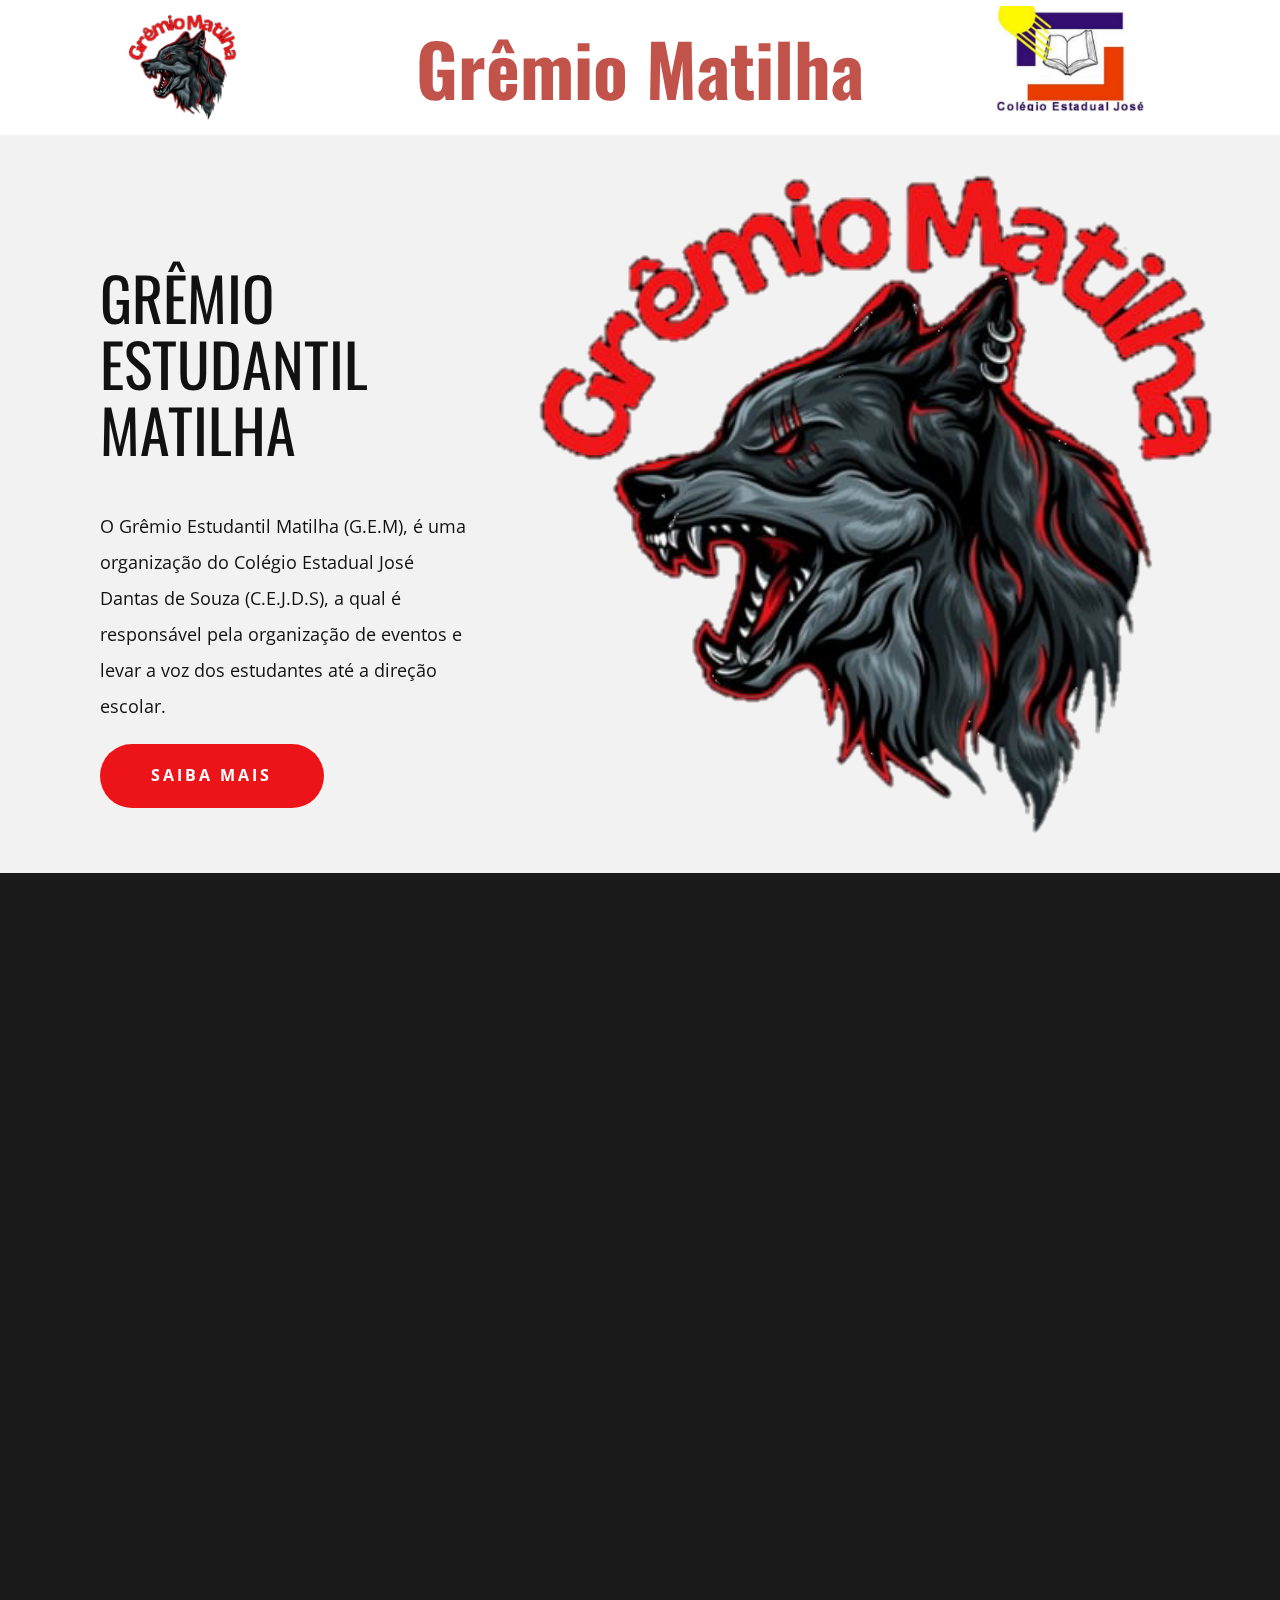
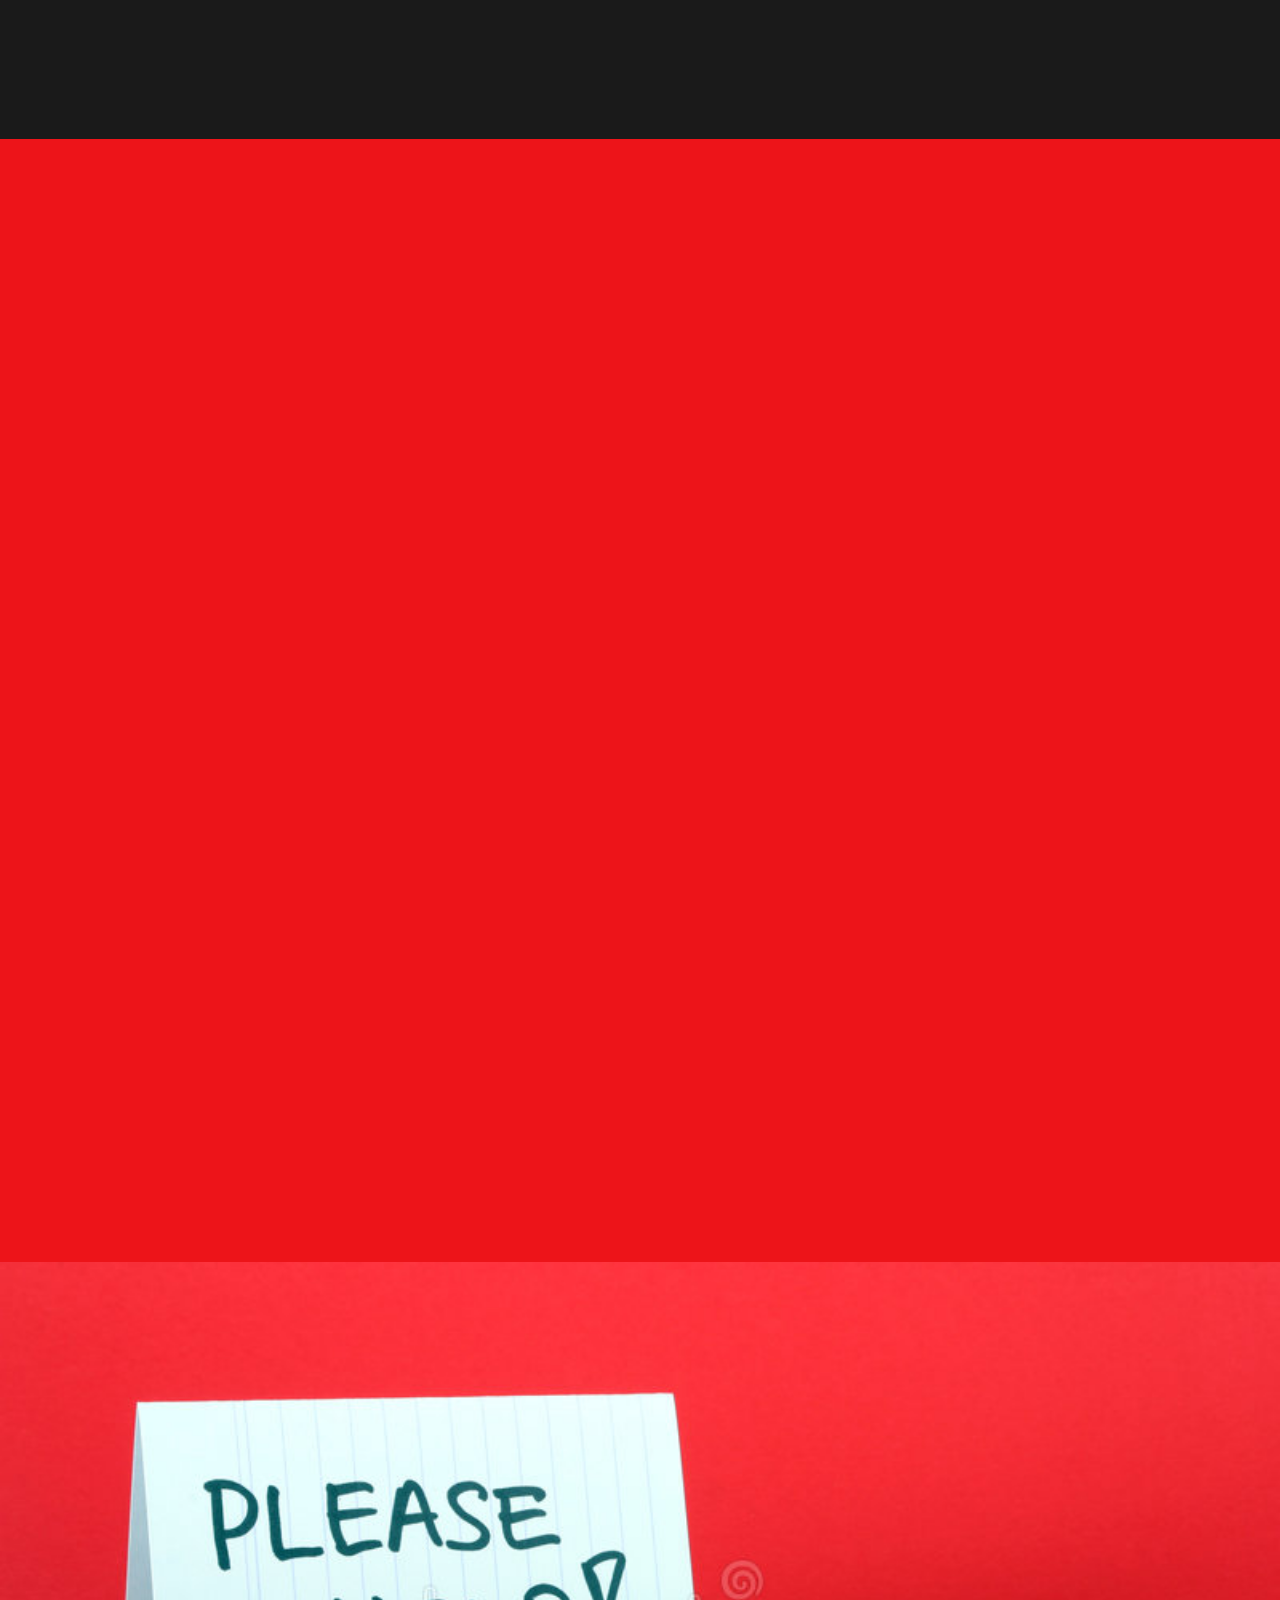
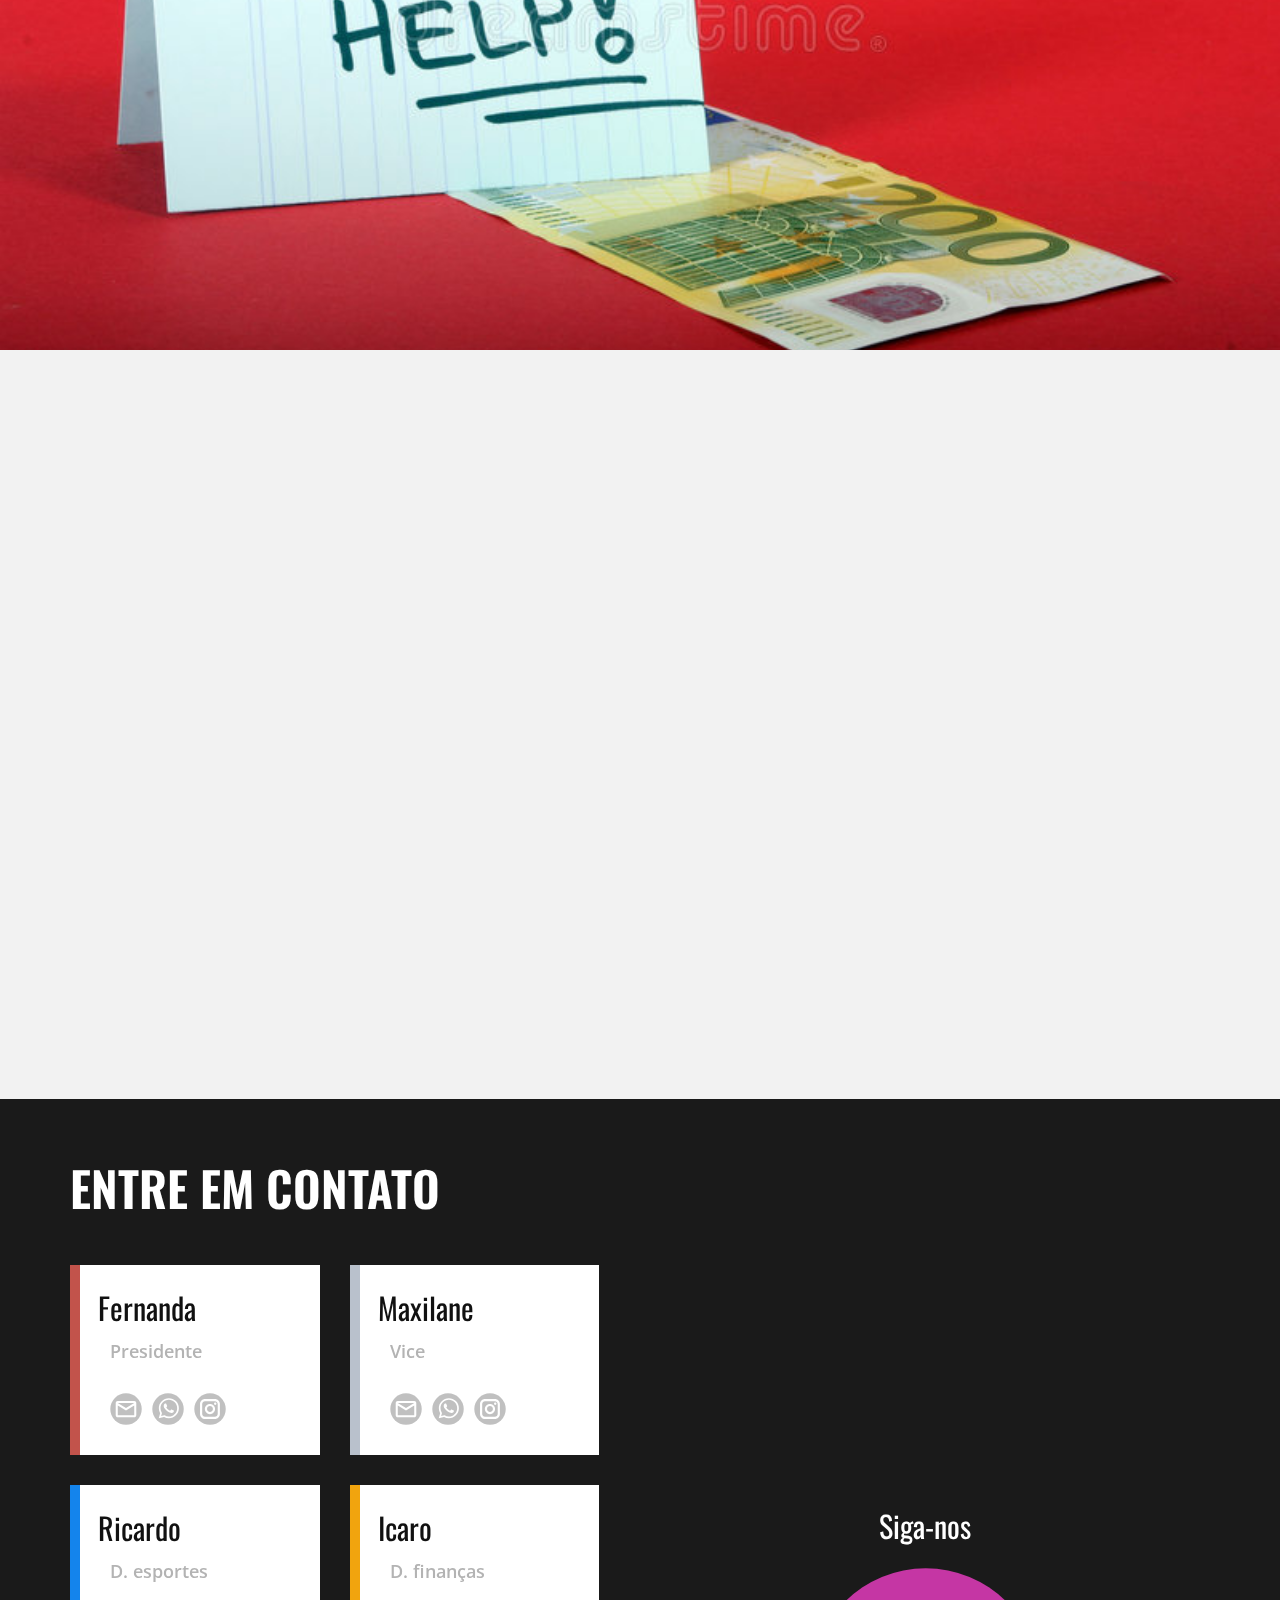
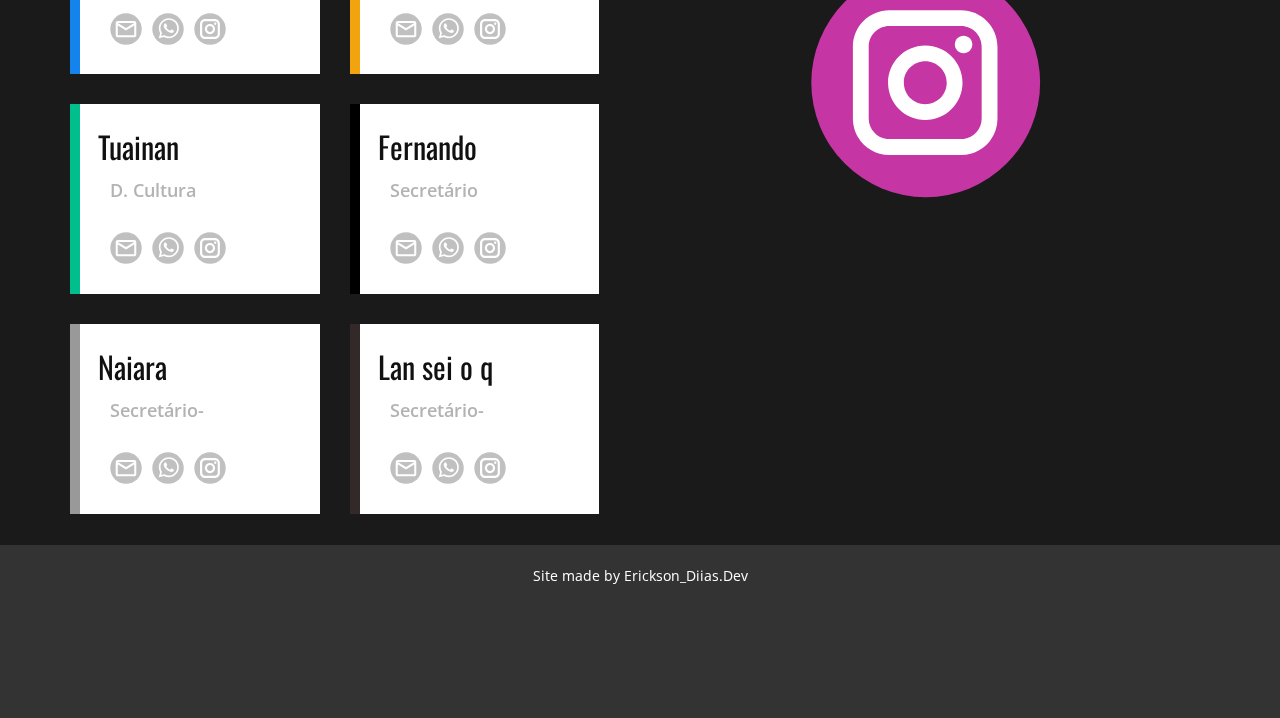
==== commit 9dffe35e: "Update Home.html" ====
--- a/Home.html
+++ b/Home.html
@@ -492,16 +492,5 @@
     <footer class="u-align-center u-clearfix u-footer u-grey-80 u-footer" id="sec-c23f"><div class="u-clearfix u-sheet u-sheet-1">
         <p class="u-small-text u-text u-text-variant u-text-1">Site made by Erickson_Diias.Dev</p>
       </div></footer>
-    <section class="u-backlink u-clearfix u-grey-80">
-      <a class="u-link" href="https://nicepage.com/templates" target="_blank">
-        <span>Templates</span>
-      </a>
-      <p class="u-text">
-        <span>created with</span>
-      </p>
-      <a class="u-link" href="https://nicepage.com/website-builder" target="_blank">
-        <span>Website Builder</span>
-      </a>. 
-    </section>
   
-</body></html>+</body></html>
--- a/nicepage.css
+++ b/nicepage.css
@@ -38439,12 +38439,12 @@
 
 /*end-variables sitestylecss*/
 .u-header .u-sheet-1 {
-  min-height: 168px;
+  min-height: 134px;
 }
 
 .u-header .u-image-1 {
-  width: 162px;
-  height: 162px;
+  width: 122px;
+  height: 122px;
   margin: 6px auto 0 55px;
 }
 
@@ -38454,15 +38454,15 @@
 }
 
 .u-header .u-image-2 {
-  width: 165px;
-  height: 150px;
-  margin: -162px 66px 0 auto;
+  width: 148px;
+  height: 105px;
+  margin: -122px 66px 0 auto;
 }
 
 .u-header .u-text-1 {
   font-weight: 700;
   font-size: 4.5rem;
-  margin: -133px auto 60px;
+  margin: -83px auto 28px;
 }
 @media (max-width: 1199px) {
   .u-header .u-image-1 {
@@ -38487,25 +38487,27 @@
 }
 @media (max-width: 991px) {
   .u-header .u-sheet-1 {
-    min-height: 159px;
+    min-height: 115px;
   }
 
   .u-header .u-image-1 {
-    height: 148px;
+    width: 102px;
+    height: 102px;
     margin-left: 0;
   }
 
   .u-header .u-image-2 {
-    width: 137px;
-    margin-top: -140px;
+    width: 118px;
+    height: 87px;
+    margin-top: -95px;
     margin-right: 0;
   }
 
   .u-header .u-text-1 {
     width: 393px;
     font-size: 3.75rem;
-    margin-top: -95px;
-    margin-bottom: 47px;
+    margin-top: -80px;
+    margin-bottom: 25px;
   }
 }
 @media (max-width: 767px) {
@@ -38528,67 +38530,242 @@
   .u-header .u-text-1 {
     font-size: 3rem;
     width: 303px;
-    margin-top: -67px;
-    margin-bottom: 30px;
+    margin-top: -66px;
+    margin-bottom: 29px;
   }
 }
 @media (max-width: 575px) {
   .u-header .u-sheet-1 {
-    min-height: 62px;
+    min-height: 67px;
   }
 
   .u-header .u-image-1 {
     width: 59px;
     height: 62px;
+    margin-top: 6px;
   }
 
   .u-header .u-image-2 {
     width: 59px;
     height: 62px;
     margin-top: -62px;
+    margin-right: -15px;
   }
 
   .u-header .u-text-1 {
     font-size: 1.875rem;
     width: 189px;
-    margin-top: -47px;
-    margin-bottom: 14px;
-  }
-}
- .u-footer {
-  background-image: none;
+    margin-top: -54px;
+    margin-bottom: 21px;
+  }
+}
+.u-footer .u-sheet-1 {
+  min-height: 173px;
 }
 
-.u-footer .u-sheet-1 {
-  min-height: 120px;
+.u-footer .u-layout-wrap-1 {
+  margin-top: 0;
+  margin-bottom: 0;
 }
 
-.u-footer .u-text-1 {
-  width: 417px;
-  margin: 49px auto;
+.u-footer .u-layout-cell-1 {
+  min-height: 202px;
+}
+
+.u-footer .u-container-layout-1 {
+  padding: 20px 30px;
+}
+
+.u-footer .u-position-1 {
+  height: auto;
+  min-height: 50px;
+  width: 495px;
+  margin: 0;
+}
+
+.u-footer .u-layout-cell-2 {
+  min-height: 202px;
+}
+
+.u-footer .u-container-layout-2 {
+  padding: 8px 0;
+}
+
+.u-footer .u-image-1 {
+  height: 112px;
+  width: 112px;
+  margin: 11px auto 0 0;
+}
+
+.u-footer .u-logo-image-1 {
+  width: 100%;
+  height: 100%;
+}
+
+.u-footer .u-image-2 {
+  width: 90px;
+  height: 90px;
+  margin: -102px auto 0 137px;
+}
+
+.u-footer .u-image-3 {
+  width: 118px;
+  height: 118px;
+  margin: -103px 180px 0 auto;
 }
 @media (max-width: 1199px) {
   .u-footer .u-sheet-1 {
-    min-height: 99px;
+    min-height: 211px;
+  }
+
+  .u-footer .u-layout-cell-1 {
+    min-height: 121px;
+  }
+
+  .u-footer .u-container-layout-1 {
+    padding-left: 25px;
+    padding-right: 25px;
+  }
+
+  .u-footer .u-position-1 {
+    width: 233px;
+  }
+
+  .u-footer .u-layout-cell-2 {
+    min-height: 167px;
+  }
+
+  .u-footer .u-image-2 {
+    margin-top: -102px;
+    margin-left: 137px;
+  }
+
+  .u-footer .u-image-3 {
+    width: 118px;
+    height: 118px;
+    margin-top: -103px;
+    margin-right: 175px;
   }
 }
 @media (max-width: 991px) {
   .u-footer .u-sheet-1 {
-    min-height: 76px;
+    min-height: 218px;
+  }
+
+  .u-footer .u-layout-wrap-1 {
+    width: 750px;
+    margin-right: -30px;
+    margin-bottom: 0;
+    margin-left: auto;
+  }
+
+  .u-footer .u-layout-cell-1 {
+    min-height: 247px;
+  }
+
+  .u-footer .u-container-layout-1 {
+    padding-left: 0;
+    padding-right: 0;
+  }
+
+  .u-footer .u-position-1 {
+    min-height: 178px;
+    width: 315px;
+    margin-left: auto;
+    margin-right: auto;
+  }
+
+  .u-footer .u-layout-cell-2 {
+    min-height: 247px;
+  }
+
+  .u-footer .u-image-1 {
+    margin-top: 35px;
+    margin-left: 2px;
+  }
+
+  .u-footer .u-image-2 {
+    width: 99px;
+    margin-top: -90px;
+    margin-right: 8px;
+    margin-left: auto;
+  }
+
+  .u-footer .u-image-3 {
+    margin-top: -114px;
+    margin-right: auto;
   }
 }
 @media (max-width: 767px) {
   .u-footer .u-sheet-1 {
-    min-height: 57px;
+    min-height: 353px;
+  }
+
+  .u-footer .u-layout-wrap-1 {
+    margin-bottom: 0;
+    margin-right: initial;
+    margin-left: initial;
+    width: auto;
+  }
+
+  .u-footer .u-layout-cell-1 {
+    min-height: 212px;
+  }
+
+  .u-footer .u-layout-cell-2 {
+    min-height: 135px;
+  }
+
+  .u-footer .u-container-layout-2 {
+    padding-top: 0;
+    padding-bottom: 0;
+  }
+
+  .u-footer .u-image-1 {
+    margin-top: -56px;
+    margin-left: 8px;
+  }
+
+  .u-footer .u-image-2 {
+    width: 99px;
+    height: 90px;
+    margin-top: -101px;
+  }
+
+  .u-footer .u-image-3 {
+    margin-top: -95px;
   }
 }
 @media (max-width: 575px) {
   .u-footer .u-sheet-1 {
-    min-height: 36px;
+    min-height: 151px;
   }
 
-  .u-footer .u-text-1 {
-    width: 340px;
+  .u-footer .u-layout-cell-1 {
+    min-height: 226px;
+  }
+
+  .u-footer .u-layout-cell-2 {
+    min-height: 90px;
+  }
+
+  .u-footer .u-image-1 {
+    height: 80px;
+    width: 80px;
+    margin-top: 0;
+  }
+
+  .u-footer .u-image-2 {
+    width: 67px;
+    height: 61px;
+    margin-top: -66px;
+    margin-right: 29px;
+  }
+
+  .u-footer .u-image-3 {
+    width: 83px;
+    height: 83px;
+    margin-top: -79px;
   }
 }
 
